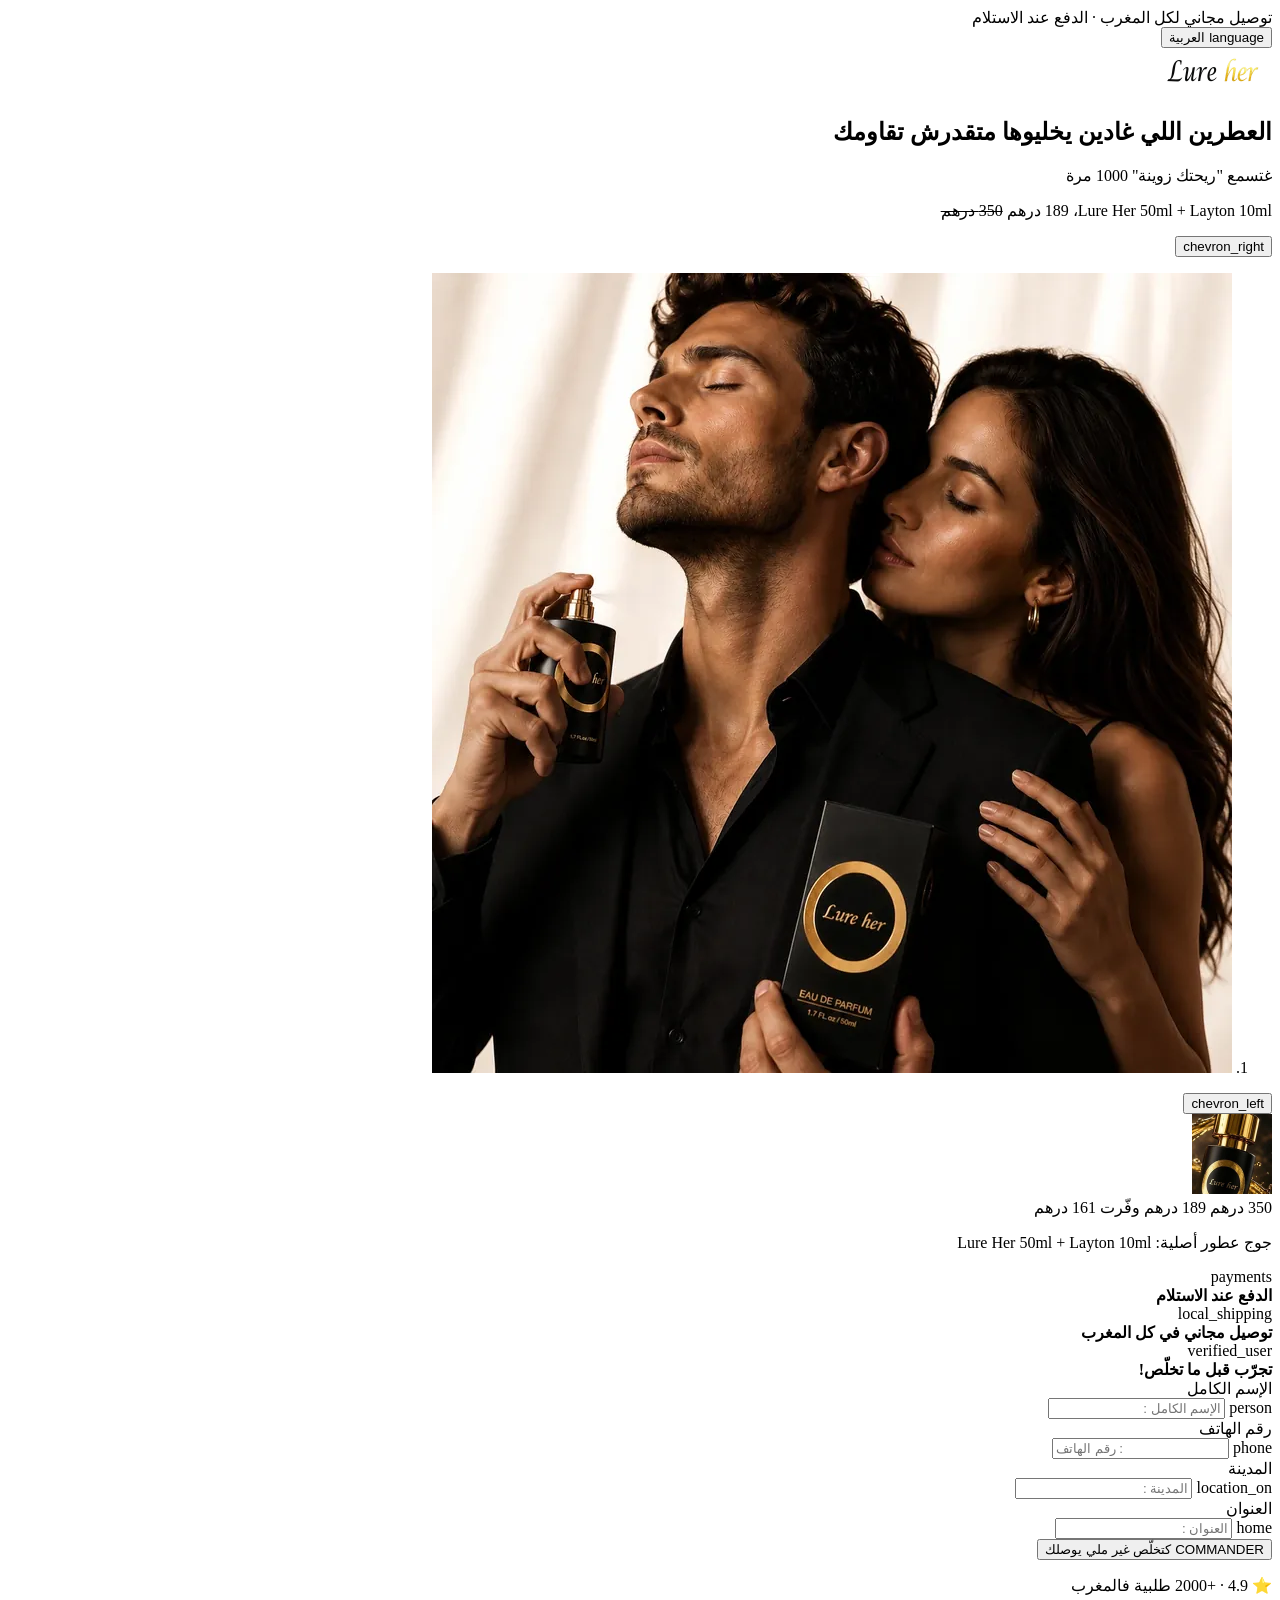
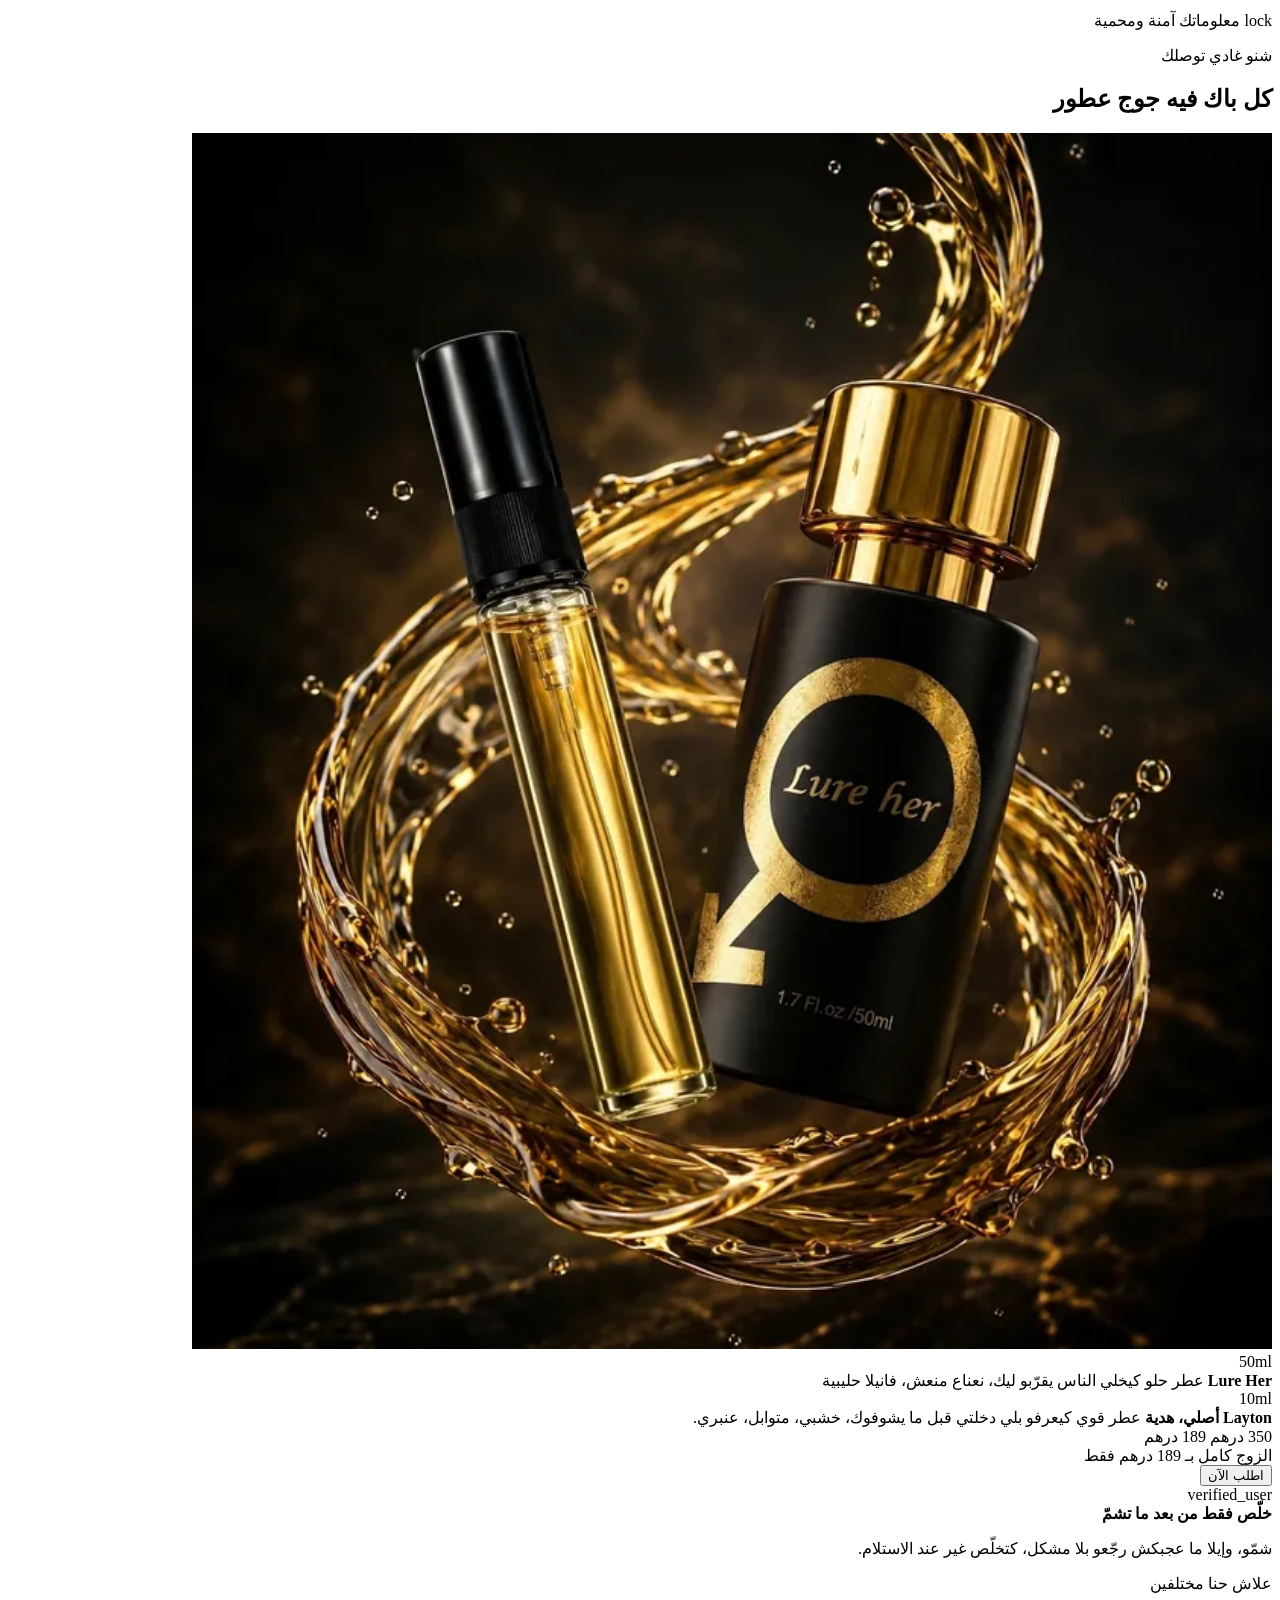
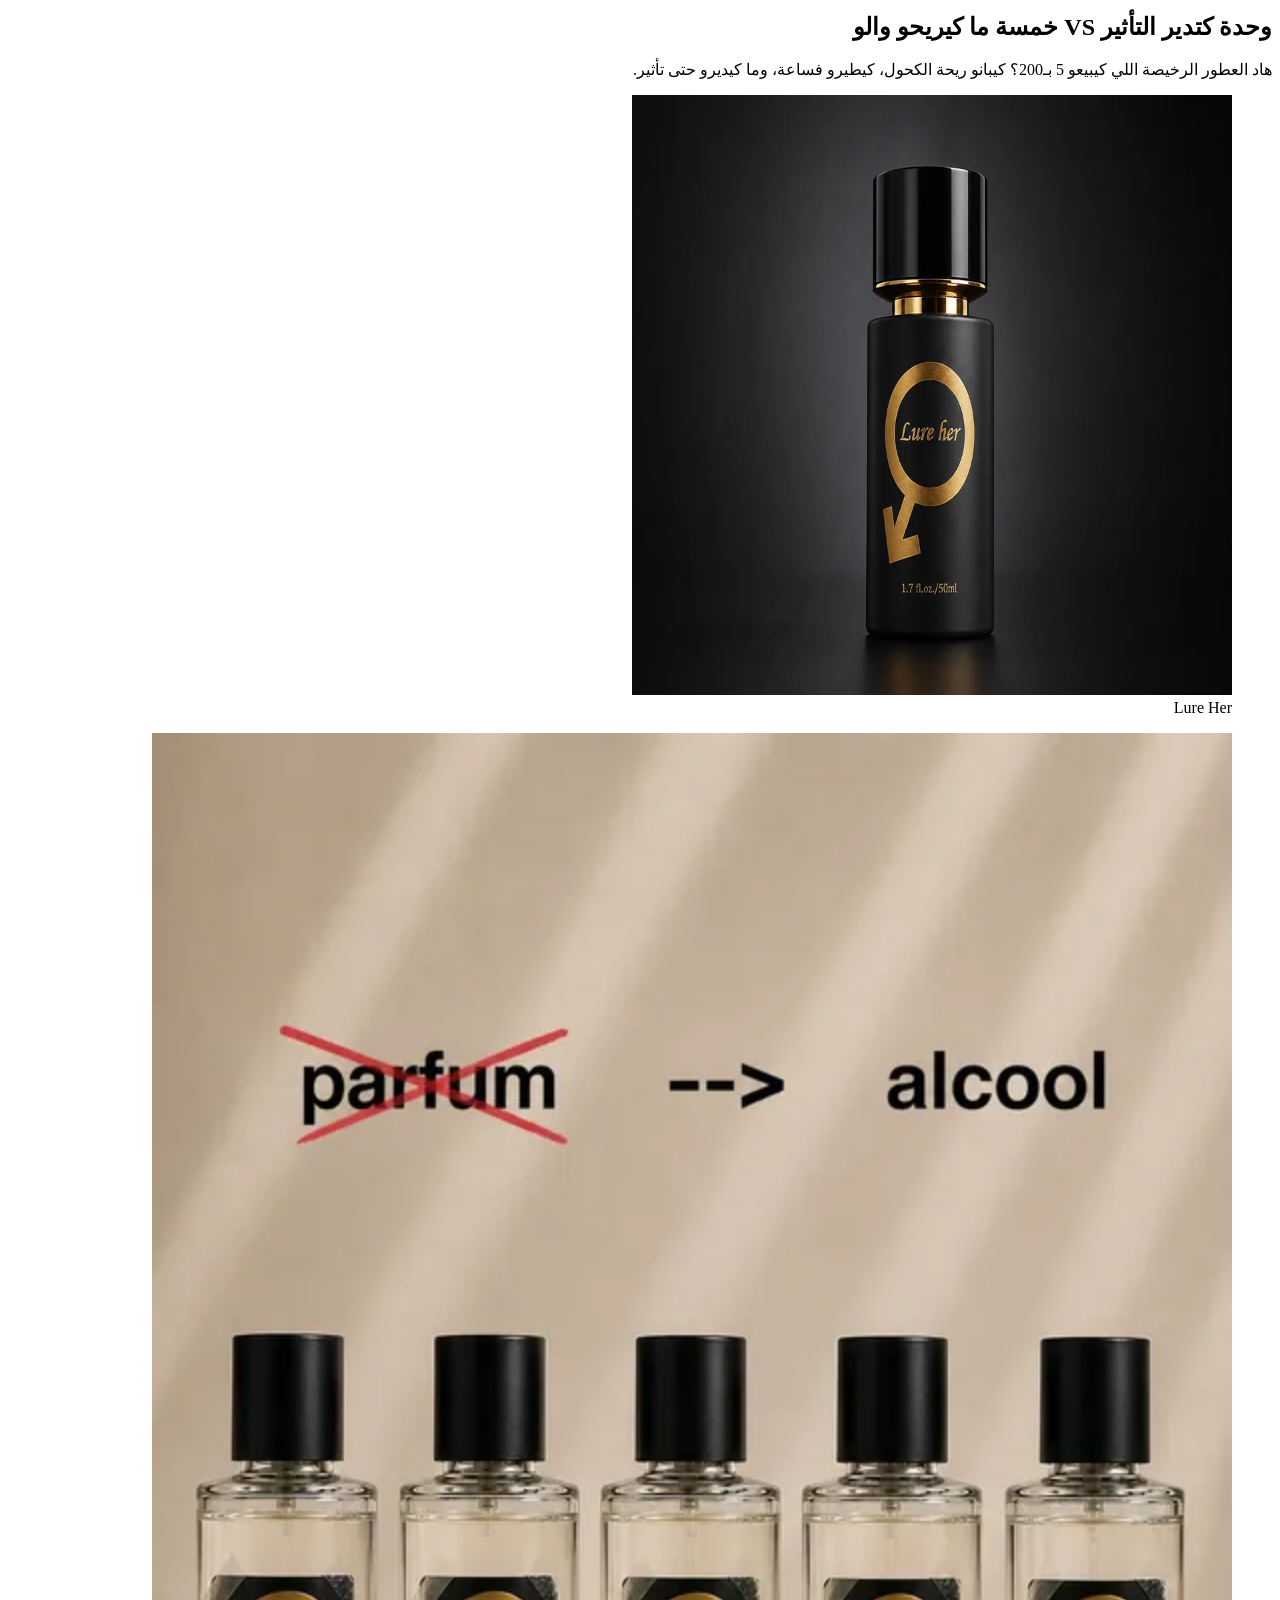
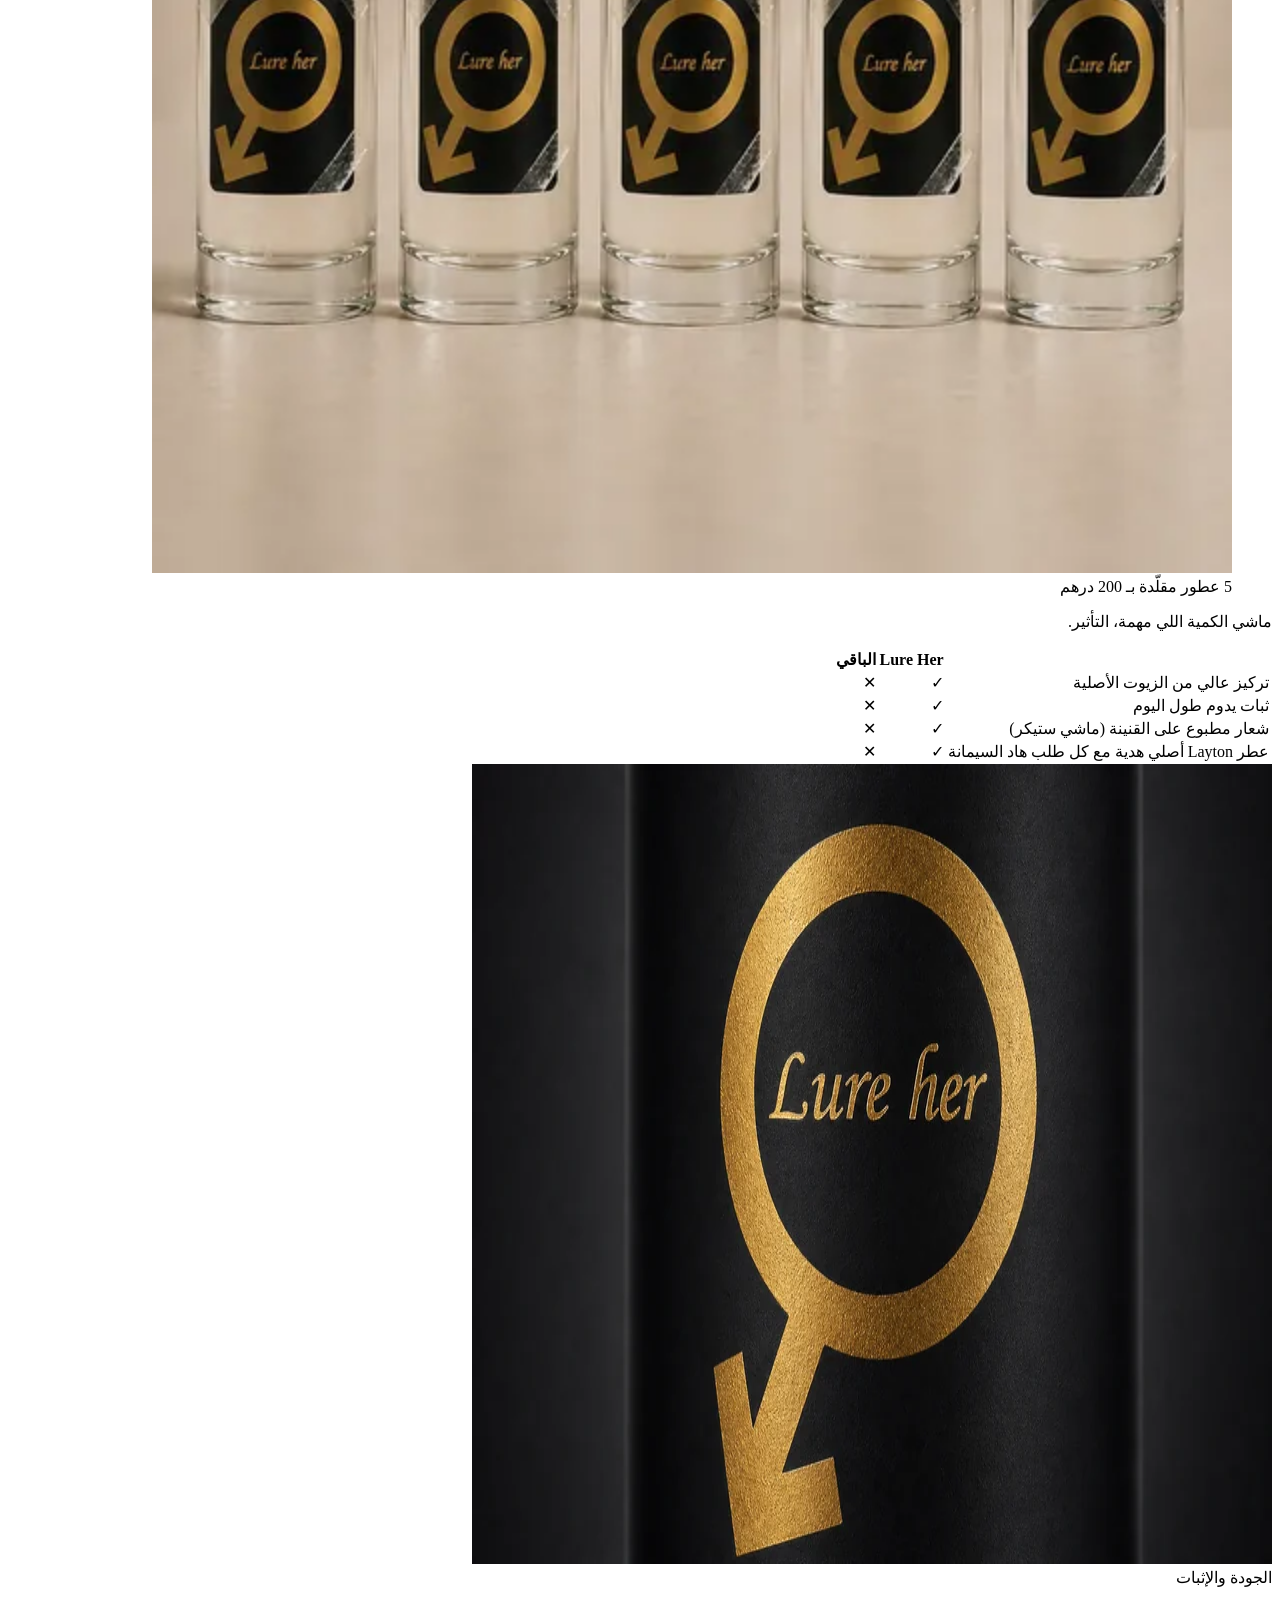
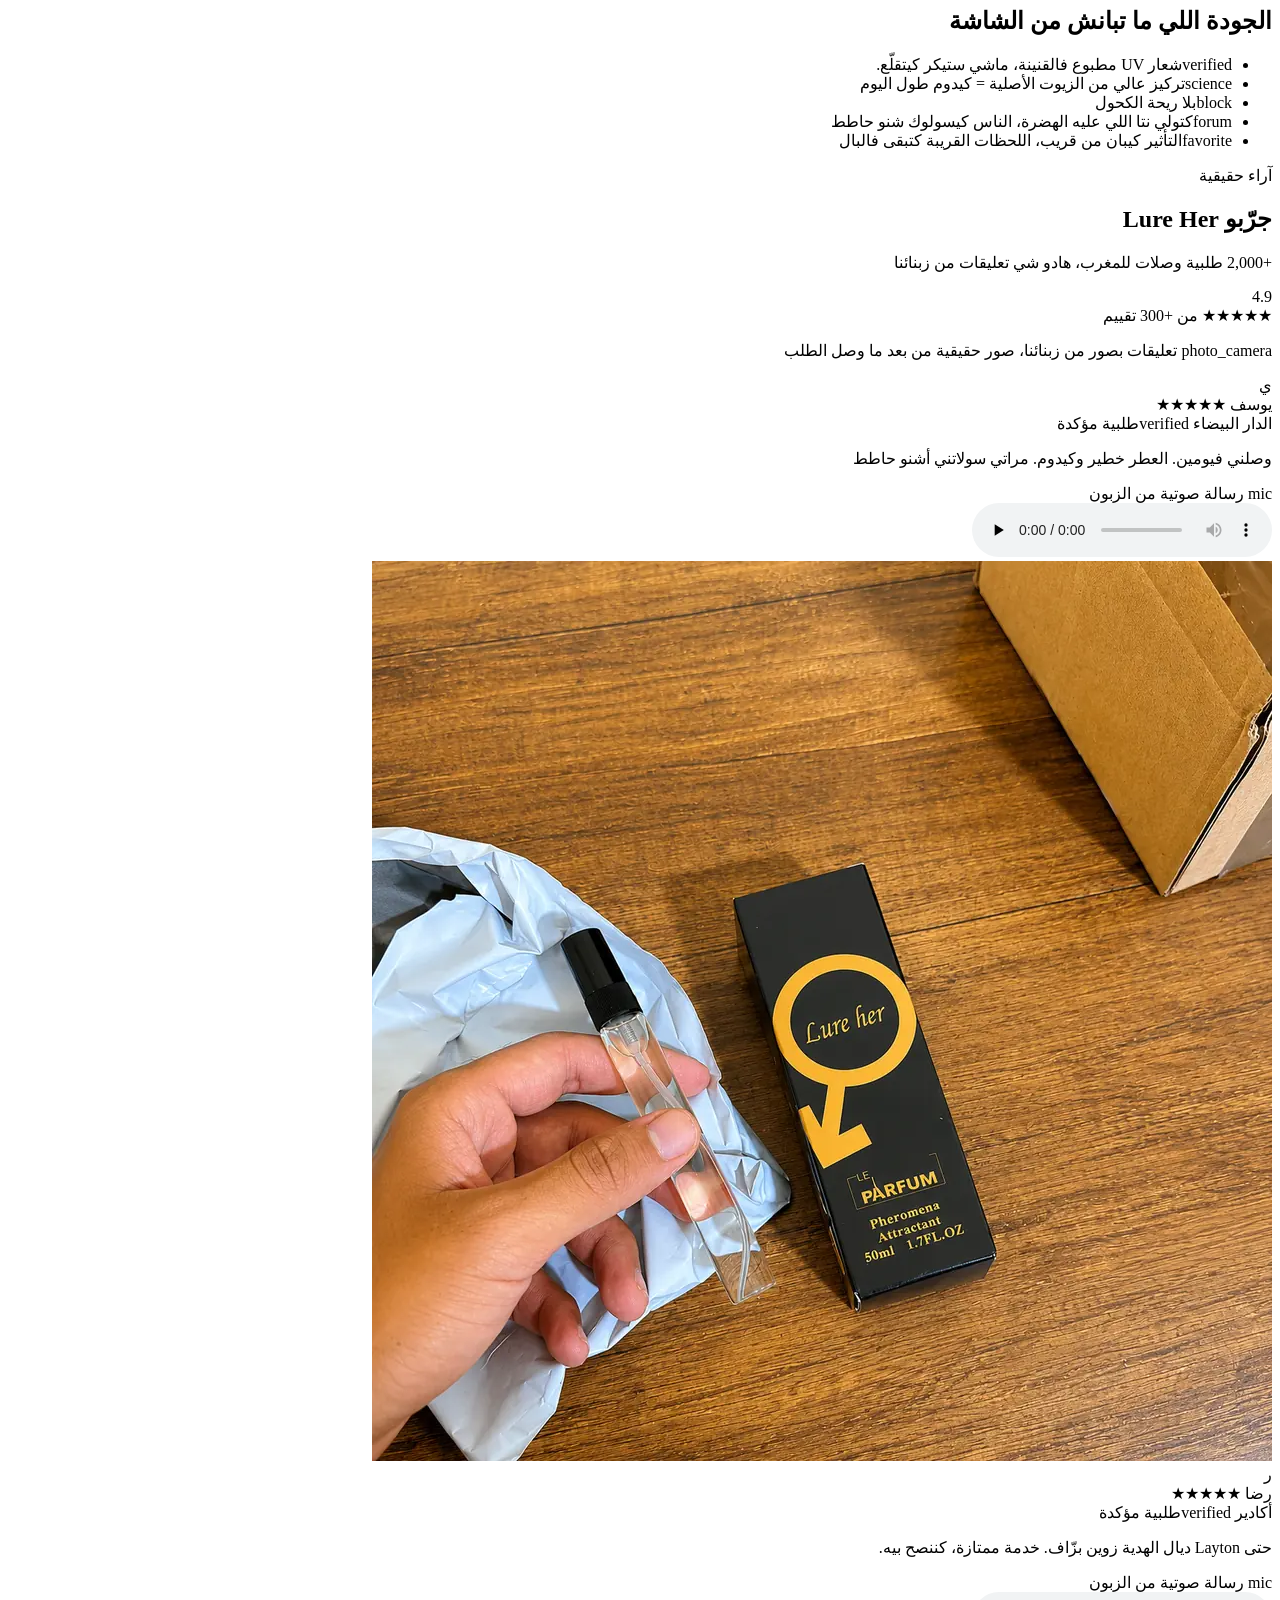
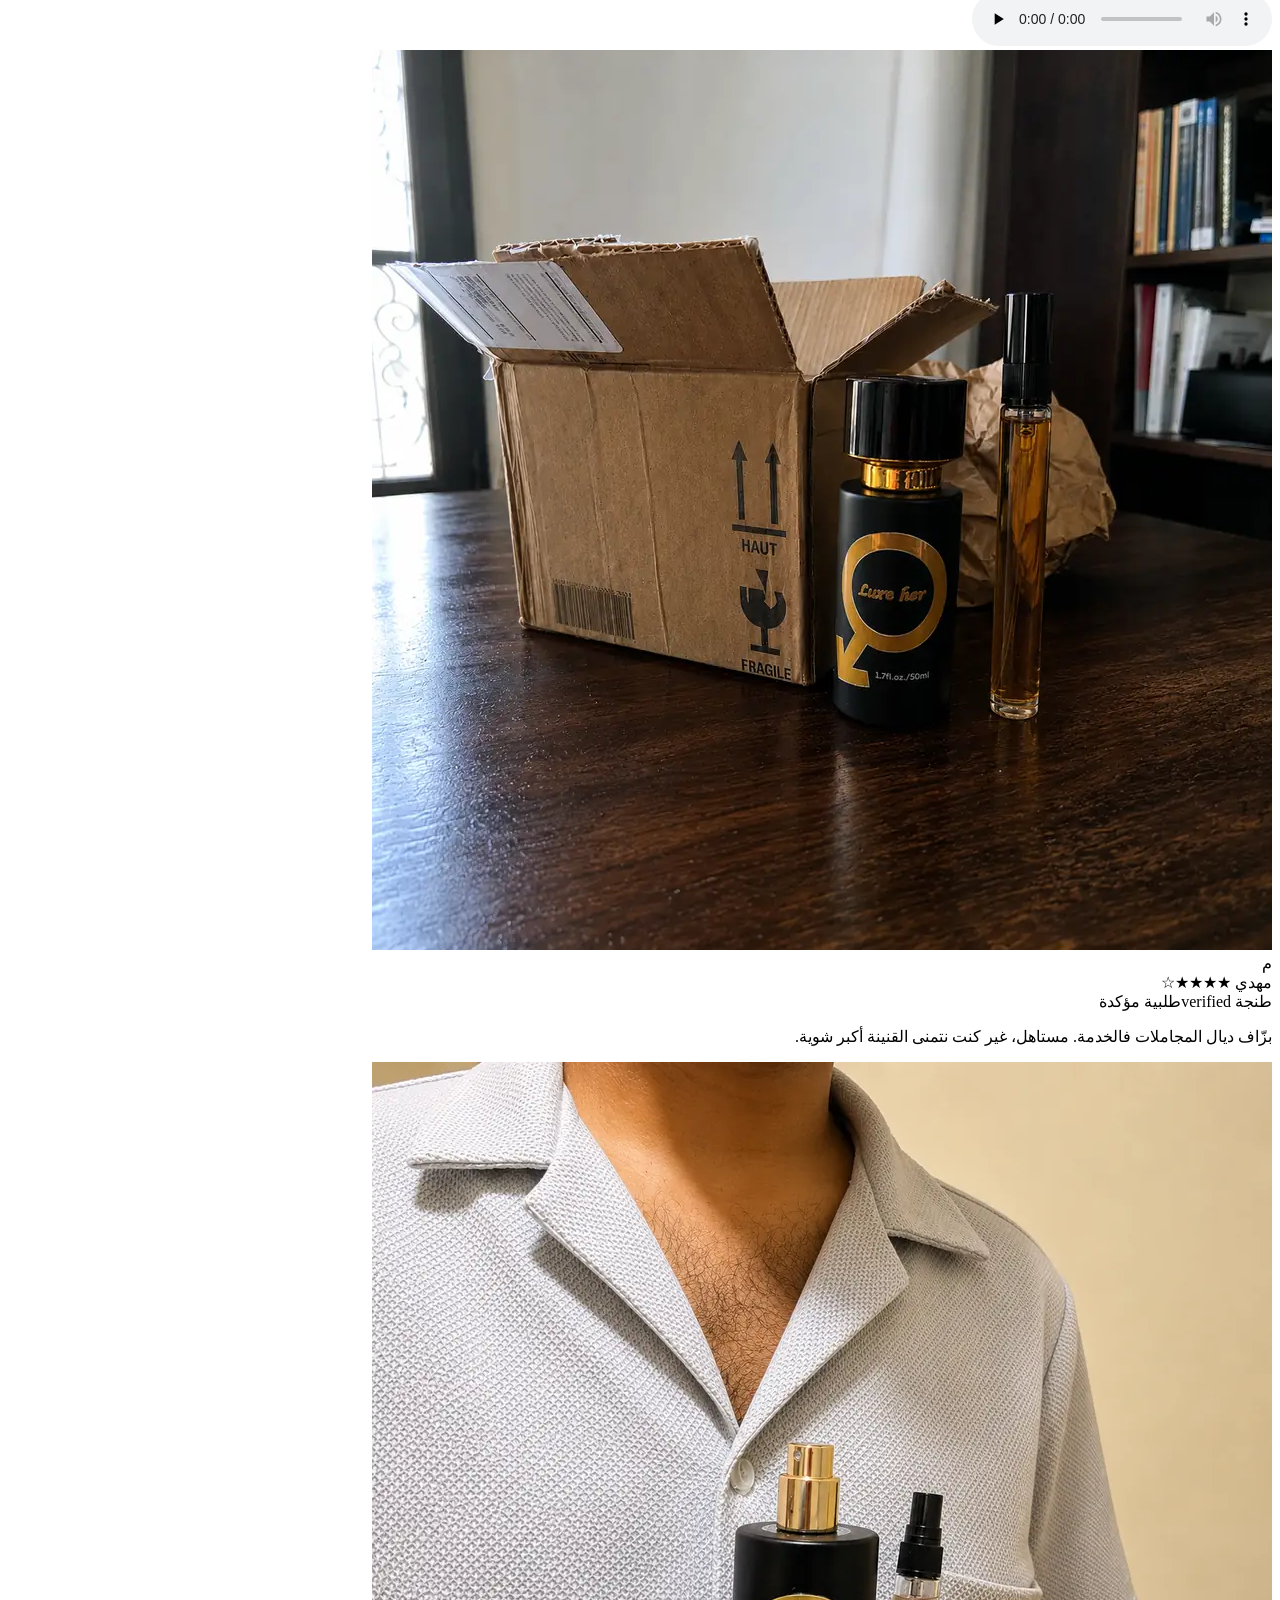
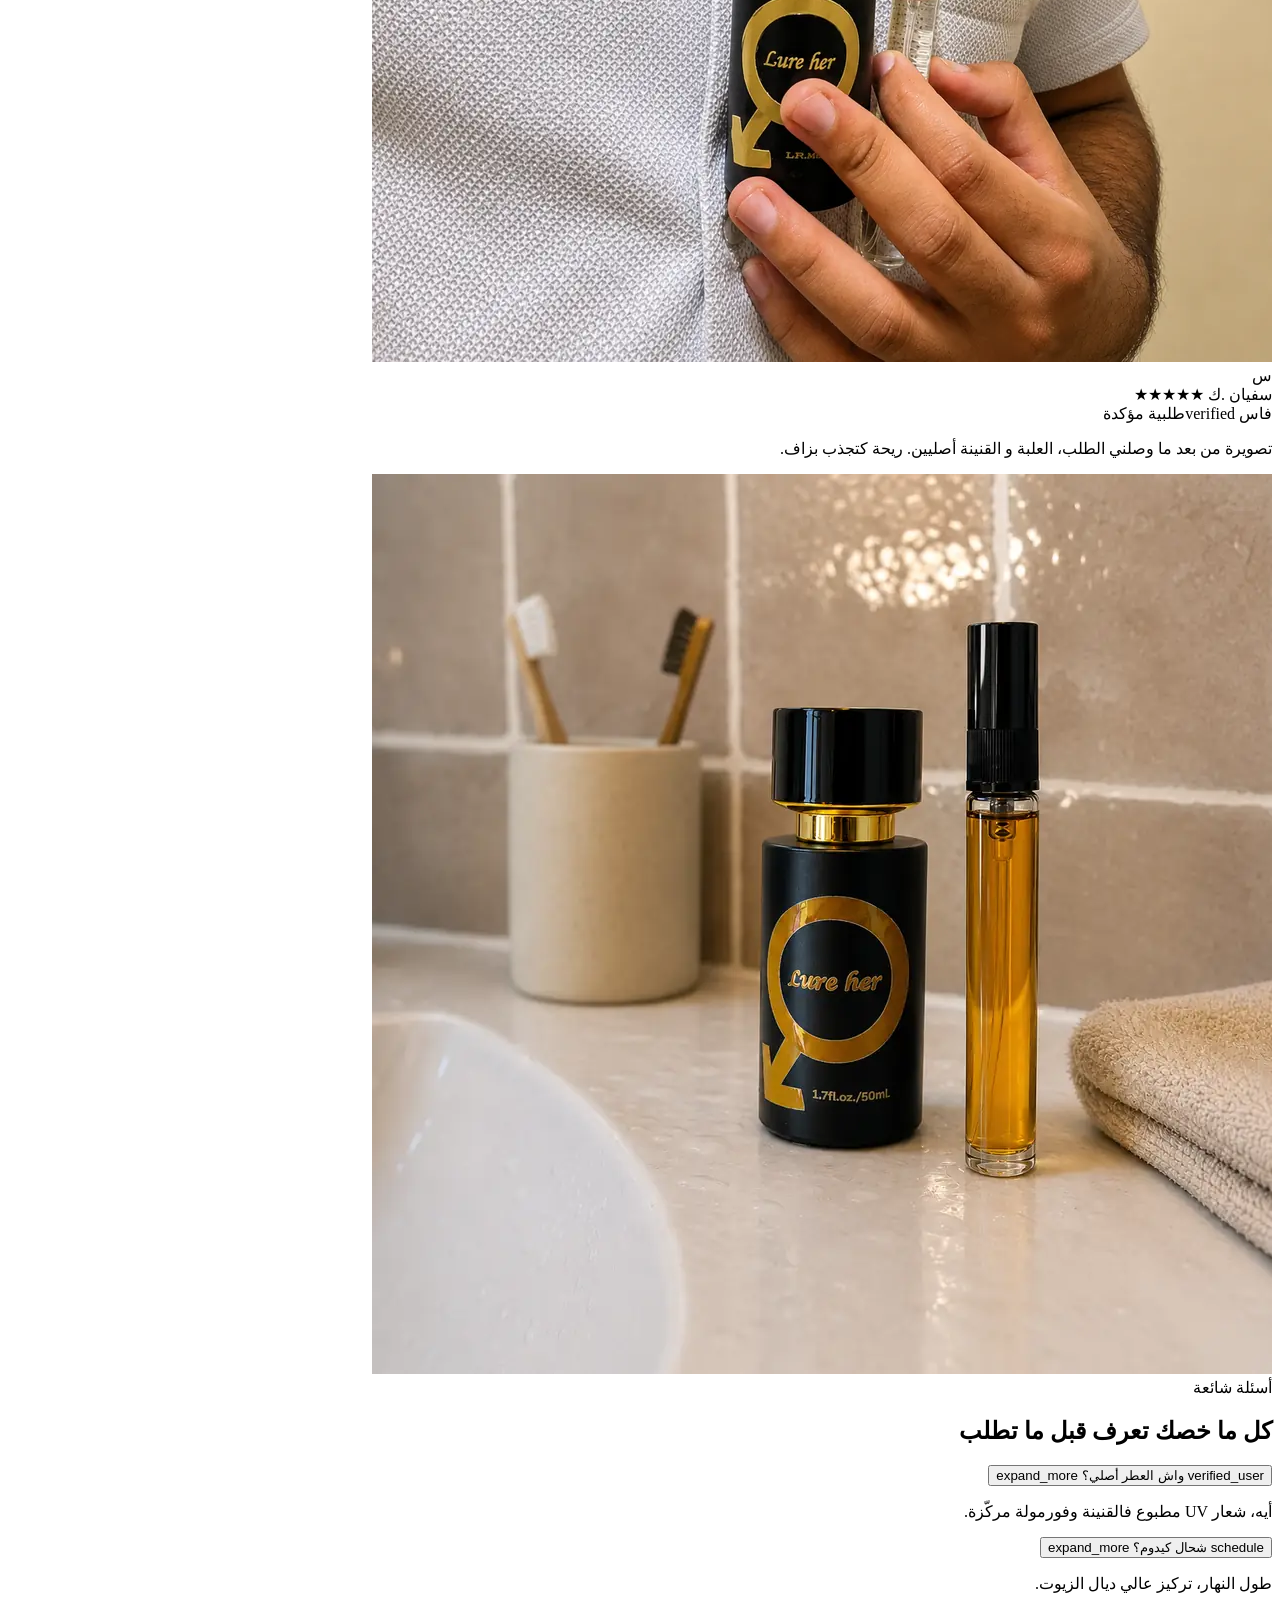
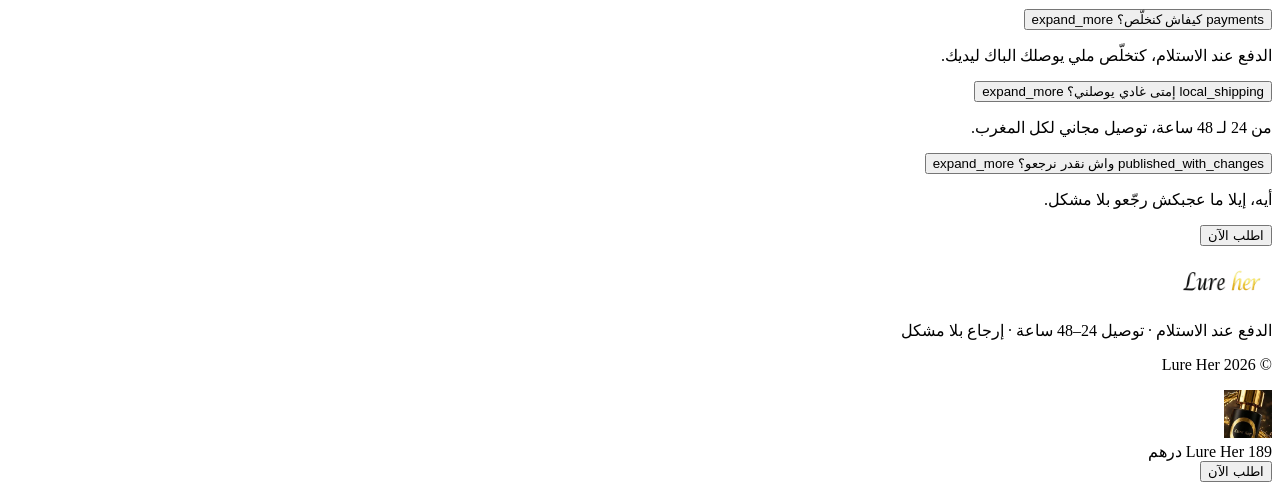
==== public/pages/lure-her/index.html @ c1a22cf1 "Perf: preload hero LCP image + immutable cache headers PageSpeed 82 on Slow-4G Moto G; LCP 4.0s was " ====
<!DOCTYPE html>
<html lang="ar" dir="rtl">
<head>
  <meta charset="utf-8">
  <meta name="viewport" content="width=device-width, initial-scale=1">
  <title>Lure Her — عطر رجالي فاخر · الدفع عند الاستلام</title>
  <meta name="description" content="عطر Lure Her الرجالي الفاخر. توصيل مجاني لكل المغرب، الدفع عند الاستلام، تجرّب قبل ما تخلّص.">
  <meta property="og:title" content="Lure Her — عطر رجالي فاخر">
  <meta property="og:description" content="توصيل مجاني لكل المغرب · الدفع عند الاستلام">
  <meta property="og:image" content="/images/hero/01-main.webp">
  <meta property="og:type" content="website">
  <link rel="icon" type="image/webp" href="/images/logos/lureher-logo-nav.webp">
  <link rel="preconnect" href="https://fonts.googleapis.com">
  <link rel="preconnect" href="https://fonts.gstatic.com" crossorigin>
  <link rel="preload" as="image" href="/images/hero/h-couple-v2-800.webp?v=9" fetchpriority="high">
  <link rel="stylesheet" href="/assets/styles.css">
  <script>
  !function(f,b,e,v,n,t,s){if(f.fbq)return;n=f.fbq=function(){n.callMethod?
  n.callMethod.apply(n,arguments):n.queue.push(arguments)};if(!f._fbq)f._fbq=n;
  n.push=n;n.loaded=!0;n.version='2.0';n.queue=[];t=b.createElement(e);t.async=!0;
  t.src=v;s=b.getElementsByTagName(e)[0];s.parentNode.insertBefore(t,s)}(window,
  document,'script','https://connect.facebook.net/en_US/fbevents.js');
  window.LH_PIXEL_ID = '597702836290841';
  fbq('init', '597702836290841');
  fbq('track', 'PageView');
  </script>
  <noscript><img height="1" width="1" style="display:none"
    src="https://www.facebook.com/tr?id=597702836290841&ev=PageView&noscript=1"/></noscript>

</head>
<body id="top">
<div class="app" dir="rtl" lang="ar">

  <div class="announce-bar" aria-live="polite">
    <div class="announce-static" id="announce-static">توصيل مجاني لكل المغرب · الدفع عند الاستلام</div>
  </div>

  <header class="nav-header">
    <div class="nav-inner">
      <div class="nav-side nav-side--start">
        <button aria-label="Switch language" id="langToggle" type="button" class="lang-toggle-btn">
          <span class="material-symbols-outlined" aria-hidden="true">language</span>
          <span id="langLabel">العربية</span>
        </button>
      </div>
      <a href="#top" class="nav-brand scroll-to-top" aria-label="Lure Her">
        <img
          class="nav-logo"
          src="/images/logos/lureher-logo-nav.webp?v=9"
          alt="Lure Her"
          width="106"
          height="46"
          decoding="async"
        />
      </a>
      <div class="nav-side nav-side--end" aria-hidden="true"></div>
    </div>
  </header>

  <main>

    <div id="view-home" class="view-container" style="display:none;">
      <section class="hero reveal active">
        <div class="hero-inner">
          <div class="hero-content">
            <h2 class="t-hero" data-i18n="home_hero_h">Lure Her، حضورٌ لا يُنسى.</h2>
            <p class="t-body-lg t-muted" data-i18n="home_hero_sub">عطر فيرومونات فاخر للرجال. رائحة تدوم طول النهار وحضور يلفت الأنظار من أول لقاء.</p>
            <button type="button" class="btn-primary" onclick="window.location.hash='#landing'" style="margin-top:10px;">
              <span class="material-symbols-outlined">local_mall</span>
              <span data-i18n="home_cta">اكتشف العطر</span>
            </button>
          </div>
        </div>
      </section>
    </div>

    <div id="view-landing" class="view-container">

    <section class="hero landing-hero reveal active" id="landing-hero">
      <div class="hero-inner hero-inner--visual-first">
        <div class="hero-media">
          <div class="hero-copy hero-copy--above">
            <h1 class="t-hero hero-copy-h" data-i18n="land_hero_h">العطرين اللي غادين يخليوها متقدرش تقاومك</h1>
            <p class="t-body t-muted hero-copy-sub" data-i18n="land_hero_sub">غتسمع "ريحتك زوينة" 1000 مرة</p>
            <p class="hero-offer-chip" data-i18n="hero_offer">Lure Her 50ml + Layton 10ml، ‏189 درهم <s>350 درهم</s></p>
          </div>
          <div
            class="media-carousel hero-gallery"
            id="hero-gallery"
            aria-roledescription="carousel"
            aria-label="Lure Her gallery"
          >
            <div class="media-carousel-viewport">
              <button type="button" class="media-carousel-btn media-carousel-prev" aria-label="Previous image">
                <span class="material-symbols-outlined">chevron_right</span>
              </button>
              <ol class="media-carousel-track" id="hero-gallery-track">
                <li class="media-carousel-slide is-active" data-slide-id="couple">
                  <img
                    src="/images/hero/h-couple-v2-800.webp?v=9"
                    fetchpriority="high"
                    alt="امرأة تشمّ رجلاً يضع عطر Lure Her"
                    width="800"
                    height="800"
                    loading="eager"
                    fetchpriority="high"
                    decoding="async"
                    data-slide-index="0"
                    data-alt-ar="امرأة تشمّ رجلاً يضع عطر Lure Her"
                    data-alt-en="Woman smelling a man wearing Lure Her"
                    data-alt-fr="Une femme sent un homme portant Lure Her"
                  />
                </li>
              </ol>
              <button type="button" class="media-carousel-btn media-carousel-next" aria-label="Next image">
                <span class="material-symbols-outlined">chevron_left</span>
              </button>
            </div>
            <div class="media-carousel-dots" id="hero-gallery-dots" role="tablist" aria-label="Gallery position"></div>
            <div class="media-carousel-thumbs" id="hero-gallery-thumbs" role="tablist" aria-label="Gallery thumbnails"></div>
          </div>
        </div>

      <section class="checkout-section" id="checkout-section">
      <div class="section-container">
<div class="checkout-box reveal">
          <div class="checkout-form-side" id="checkout-form">
            <div class="order-card order-card--compact">
              <div class="order-card-top order-card-top--slim">
                <img class="order-card-thumb" alt="Lure Her Parfum" src="/images/product/bottle-thumb.webp?v=9" width="80" height="80" loading="eager" decoding="async"/>
                <div class="order-card-offer">
                  <div class="checkout-price-row">
                    <span class="strike-price" id="compare-price-display">350 درهم</span>
                    <span class="price-tag-big" id="display-price">189 درهم</span>
                    <span class="savings-tag savings-tag--inline" id="savings-display" data-i18n="savings_tag">وفّرت 161 درهم</span>
                  </div>
                  <p class="price-subnote offer-name-line" data-i18n="offer_name">جوج عطور أصلية: Lure Her 50ml + Layton 10ml</p>
                </div>
              </div>

              <div class="checkout-assurance checkout-assurance--inline" aria-label="Order guarantees">
                <div class="badge-item">
                  <span class="material-symbols-outlined">payments</span>
                  <div class="badge-texts">
                    <strong data-i18n="trust_cod">الدفع عند الاستلام</strong>
                  </div>
                </div>
                <div class="badge-item">
                  <span class="material-symbols-outlined">local_shipping</span>
                  <div class="badge-texts">
                    <strong data-i18n="trust_shipping">توصيل مجاني في كل المغرب</strong>
                  </div>
                </div>
                <div class="badge-item">
                  <span class="material-symbols-outlined">verified_user</span>
                  <div class="badge-texts">
                    <strong data-i18n="ct_guarantee">تجرّب قبل ما تخلّص!</strong>
                  </div>
                </div>
              </div>

              <div class="order-card-body order-card-body--slim">
                <div id="express-checkout-section" class="product-section"
                     data-pb-section="PBS-w3wje1780392350746"
                     data-pb-field="product-id"
                     data-pb-type="single-product"
                     data-pb-value="[object Object]">

                  <form method="post" id="custom-express-checkout-form" class="premium-form">

                    <div class="premium-field form-group">
                      <label class="field-label visually-hidden" for="lh-name" data-i18n="form_name">الإسم الكامل</label>
                      <div class="field-row">
                        <span class="material-symbols-outlined" aria-hidden="true">person</span>
                        <input id="lh-name" name="first_name" type="text" placeholder="الإسم الكامل :" data-i18n-placeholder="form_name_ph" autocomplete="name">
                      </div>
                    </div>

                    <div class="premium-field form-group">
                      <label class="field-label visually-hidden" for="lh-phone" data-i18n="form_phone">رقم الهاتف</label>
                      <div class="field-row">
                        <span class="material-symbols-outlined" aria-hidden="true">phone</span>
                        <input id="lh-phone" inputmode="tel" name="phone" type="tel" placeholder="رقم الهاتف :" data-i18n-placeholder="form_phone_ph" autocomplete="tel">
                      </div>
                    </div>

                    <div class="premium-field form-group">
                      <label class="field-label visually-hidden" for="lh-city" data-i18n="form_city">المدينة</label>
                      <div class="field-row">
                        <span class="material-symbols-outlined" aria-hidden="true">location_on</span>
                        <input id="lh-city" name="extra_fields[custom_field_cGzlrqWxXctNnheN]" type="text" placeholder="المدينة :" data-i18n-placeholder="form_city_ph" autocomplete="address-level2">
                      </div>
                    </div>

                    <div class="premium-field form-group">
                      <label class="field-label visually-hidden" for="lh-address" data-i18n="form_address">العنوان</label>
                      <div class="field-row">
                        <span class="material-symbols-outlined" aria-hidden="true">home</span>
                        <input id="lh-address" name="region" type="text" placeholder="العنوان :" data-i18n-placeholder="form_address_ph" autocomplete="street-address">
                      </div>
                    </div>

                    <div style="display:none;">
                      <input type="hidden" name="extra_fields[custom_field_dvwbCriA0IY849RF]" value="organic">
                      <input type="hidden" name="extra_fields[custom_field_nfRXtUfus8GGt1ZD]" value="">
                    </div>
                  </form>
                </div>
              </div>

              <div class="order-card-footer">
                <button type="submit" form="custom-express-checkout-form" class="btn-primary btn-full btn-submit order-submit">
                  <span class="btn-label" data-i18n="submit_order">COMMANDER</span>
                  <span class="btn-sublabel" data-i18n="submit_sub">كتخلّص غير ملي يوصلك</span>
                </button>
                <p class="form-proof-note" data-i18n="form_proof">⭐ 4.9 · +2000 طلبية فالمغرب</p>
                <p class="form-security-note">
                  <span class="material-symbols-outlined" aria-hidden="true">lock</span>
                  <span data-i18n="form_secure">معلوماتك آمنة ومحمية</span>
                </p>
              </div>
            </div>
          </div>
        </div>
      </div>
    </section>
      </div>
    </section>

    <section class="coffret-section reveal" id="coffret-section">
      <div class="section-container">
        <div class="section-head text-center">
          <span class="section-eyebrow" data-i18n="box_eyebrow">شنو غادي توصلك</span>
          <h2 class="t-h2" data-i18n="box_h">كل باك فيه جوج عطور</h2>
        </div>
        <div class="coffret-panel">
          <div class="coffret-visual">
            <img src="/images/hero/decante-800.webp?v=9" alt="Lure Her، العطر 50ml مع ديكانت هدية" width="1080" height="1216" loading="lazy" decoding="async"/>
          </div>
          <div class="coffret-detail">
            <div class="coffret-line">
              <span class="coffret-badge">50ml</span>
              <div class="coffret-line-text">
                <strong data-i18n="box_1_title">Lure Her</strong>
                <span data-i18n="box_1_sub">عطر حلو كيخلي الناس يقرّبو ليك، نعناع منعش، فانيلا حليبية</span>
              </div>
            </div>
            <div class="coffret-line coffret-line--gift">
              <span class="coffret-badge coffret-badge--gift">10ml</span>
              <div class="coffret-line-text">
                <strong data-i18n="box_2_title">Layton أصلي، هدية</strong>
                <span data-i18n="box_2_sub">عطر قوي كيعرفو بلي دخلتي قبل ما يشوفوك، خشبي، متوابل، عنبري.</span>
              </div>
            </div>
            <div class="coffret-total">
              <div class="coffret-total-price">
                <span class="coffret-strike" data-i18n="coffret_strike">350 درهم</span>
                <span class="coffret-now" data-i18n="coffret_now">189 درهم</span>
              </div>
              <span class="coffret-total-label" data-i18n="box_foot">الزوج كامل بـ 189 درهم فقط</span>
            </div>
            <button type="button" class="btn-primary btn-full coffret-cta scroll-to-checkout" data-i18n="box_cta">اطلب الآن</button>
          </div>
        </div>
      </div>
    </section>

    <section class="trust-band reveal" id="trust-band">
      <div class="section-container">
        <div class="guarantee-card">
          <span class="guarantee-icon" aria-hidden="true">
            <span class="material-symbols-outlined">verified_user</span>
          </span>
          <div class="guarantee-body">
            <strong class="guarantee-title" data-i18n="guarantee_title">خلّص فقط من بعد ما تشمّ</strong>
            <p class="guarantee-sub" data-i18n="guarantee_sub">شمّو، وإيلا ما عجبكش رجّعو بلا مشكل، كتخلّص غير عند الاستلام.</p>
          </div>
        </div>
      </div>
    </section>

    <section class="reframe-section reveal" id="ba-section">
      <div class="section-container reframe-inner">
        <div class="section-head text-center">
          <span class="section-eyebrow" data-i18n="reframe_eyebrow">علاش حنا مختلفين</span>
          <h2 class="t-h2 reframe-h reframe-h--split">
            <span class="rh-side rh-win" data-i18n="reframe_h_win">وحدة كتدير التأثير</span>
            <span class="rh-vs" aria-hidden="true">VS</span>
            <span class="rh-side rh-lose" data-i18n="reframe_h_lose">خمسة ما كيريحو والو</span>
          </h2>
          <p class="section-desc" data-i18n="reframe_p1">هاد العطور الرخيصة اللي كيبيعو 5 بـ200؟ كيبانو ريحة الكحول، كيطيرو فساعة، وما كيديرو حتى تأثير.</p>
        </div>

        <div class="vs-stage">
          <figure class="vs-side vs-side--win">
            <div class="vs-photo">
              <img src="/images/hero/01-main.webp?v=9" alt="Lure Her" width="600" height="600" loading="lazy" decoding="async"/>
            </div>
            <figcaption class="vs-cap vs-cap--win" data-i18n="vs_us_label">Lure Her</figcaption>
          </figure>
          <figure class="vs-side vs-side--lose">
            <div class="vs-photo">
              <img
                src="/images/compare/knockoffs-v2-sm.webp?v=10"
                srcset="/images/compare/knockoffs-v2-sm.webp?v=10 540w, /images/compare/knockoffs-v2.webp?v=10 1080w"
                sizes="(max-width: 560px) 50vw, 360px"
                alt="مقلّدات Lure Her وعطور رخيصة، مجرد كحول"
                width="1080"
                height="1440"
                loading="lazy"
                decoding="async"
                onerror="if(!this.dataset.fallback){this.dataset.fallback='1';this.src='/images/compare/knockoffs-v2-sm.webp?v=10';}"
              />
            </div>
            <figcaption class="vs-cap vs-cap--lose" data-i18n="vs_them_label">5 عطور مقلّدة بـ 200 درهم</figcaption>
          </figure>
        </div>

        <p class="reframe-accent" data-i18n="reframe_p3">ماشي الكمية اللي مهمة، التأثير.</p>

        <table class="vs-table" aria-label="مقارنة">
          <thead>
            <tr class="vs-row vs-row--head">
              <th class="vs-feat" scope="col"></th>
              <th class="vs-col vs-col--win" scope="col" data-i18n="vs_us_label">Lure Her</th>
              <th class="vs-col vs-col--lose" scope="col" data-i18n="vs_them_short">الباقي</th>
            </tr>
          </thead>
          <tbody>
            <tr class="vs-row">
              <td class="vs-feat" data-i18n="vs_f1">تركيز عالي من الزيوت الأصلية</td>
              <td class="vs-mark vs-yes" aria-label="نعم">✓</td>
              <td class="vs-mark vs-no" aria-label="لا">✕</td>
            </tr>
            <tr class="vs-row">
              <td class="vs-feat" data-i18n="vs_f2">ثبات يدوم طول اليوم</td>
              <td class="vs-mark vs-yes" aria-label="نعم">✓</td>
              <td class="vs-mark vs-no" aria-label="لا">✕</td>
            </tr>
            <tr class="vs-row">
              <td class="vs-feat" data-i18n="vs_f3">شعار مطبوع على القنينة (ماشي ستيكر)</td>
              <td class="vs-mark vs-yes" aria-label="نعم">✓</td>
              <td class="vs-mark vs-no" aria-label="لا">✕</td>
            </tr>
            <tr class="vs-row">
              <td class="vs-feat" data-i18n="vs_f4">عطر Layton أصلي هدية مع كل طلب هاد السيمانة</td>
              <td class="vs-mark vs-yes" aria-label="نعم">✓</td>
              <td class="vs-mark vs-no" aria-label="لا">✕</td>
            </tr>
          </tbody>
        </table>
      </div>
    </section>

    <section class="split-section bg-alt reveal" id="why-section">
      <div class="split-row">
        <div class="split-media">
          <img
            src="/images/product/uv-logo.webp?v=9"
            alt="شعار UV مطبوع على قنينة Lure Her"
            width="800" height="800"
            loading="lazy" decoding="async"
          />
        </div>
        <div class="split-content">
          <div class="section-head">
            <span class="section-eyebrow" data-i18n="proof_eyebrow">الجودة والإثبات</span>
            <h2 class="t-h2" data-i18n="proof_h">الجودة اللي ما تبانش من الشاشة</h2>
          </div>
          <ul class="proof-list">
            <li><span class="material-symbols-outlined" aria-hidden="true">verified</span><span data-i18n="proof_1">شعار UV مطبوع فالقنينة، ماشي ستيكر كيتقلّع.</span></li>
            <li><span class="material-symbols-outlined" aria-hidden="true">science</span><span data-i18n="proof_2">تركيز عالي من الزيوت الأصلية = كيدوم طول اليوم</span></li>
            <li><span class="material-symbols-outlined" aria-hidden="true">block</span><span data-i18n="proof_4">بلا ريحة الكحول</span></li>
            <li><span class="material-symbols-outlined" aria-hidden="true">forum</span><span data-i18n="proof_attn">كتولي نتا اللي عليه الهضرة، الناس كيسولوك شنو حاطط</span></li>
            <li><span class="material-symbols-outlined" aria-hidden="true">favorite</span><span data-i18n="proof_close">التأثير كيبان من قريب، اللحظات القريبة كتبقى فالبال</span></li>
          </ul>
        </div>
      </div>
    </section>

    <section class="reviews-section bg-white reveal">
      <div class="section-container">
        <div class="section-head text-center">
          <span class="section-eyebrow" data-i18n="rev_eyebrow">آراء حقيقية</span>
          <h2 class="t-h2" data-i18n="rev_title">جرّبو Lure Her</h2>
          <p class="section-desc" data-i18n="rev_sub">+2,000 طلبية وصلات للمغرب، هادو شي تعليقات من زبنائنا</p>
        </div>
        <div class="reviews-summary">
          <div class="reviews-score">
            <span class="reviews-score-num">4.9</span>
            <div class="reviews-score-meta">
              <span class="stars stars-lg" aria-hidden="true">★★★★★</span>
              <span class="reviews-score-label" data-i18n="rev_rating_label">من +300 تقييم</span>
            </div>
          </div>
        </div>

        <p class="reviews-photo-note" data-i18n="rev_photos_note">
          <span class="material-symbols-outlined" aria-hidden="true">photo_camera</span>
          <span>تعليقات بصور من زبنائنا، صور حقيقية من بعد ما وصل الطلب</span>
        </p>

        <div class="reviews-grid">
          <div class="review-card">
            <div class="review-header">
              <div class="reviewer-avatar">ي</div>
              <div class="reviewer-meta">
                <div class="reviewer-name-row">
                  <span class="reviewer-name" data-i18n="rev1_name">يوسف</span>
                  <span class="stars" aria-hidden="true">★★★★★</span>
                </div>
                <div class="reviewer-sub-row">
                  <span class="reviewer-city" data-i18n="rev1_city">الدار البيضاء</span>
                  <span class="review-verified"><span class="material-symbols-outlined">verified</span><span data-i18n="rev_verified">طلبية مؤكدة</span></span>
                </div>
              </div>
            </div>
            <p class="t-body review-text" data-i18n="rev1_text">وصلني فيومين. العطر خطير وكيدوم. مراتي سولاتني أشنو حاطط</p>
            <div class="review-audio">
              <div class="review-audio-label">
                <span class="material-symbols-outlined" aria-hidden="true">mic</span>
                <span data-i18n="rev_audio_label">رسالة صوتية من الزبون</span>
              </div>
              <audio controls preload="none" src="/reviews/audio/review.mp3?v=1">
                <a href="/reviews/audio/review.mp3?v=1">تشغيل الرسالة الصوتية</a>
              </audio>
            </div>
            <div class="review-thumbs review-thumbs--1">
              <img src="/reviews/images/ugc-02-real-unbox.webp?v=1" alt="صورة من زبون، فتح طلبية Lure Her مع الهدية" width="900" height="900" loading="lazy" decoding="async"/>
            </div>
          </div>

          <div class="review-card">
            <div class="review-header">
              <div class="reviewer-avatar">ر</div>
              <div class="reviewer-meta">
                <div class="reviewer-name-row">
                  <span class="reviewer-name" data-i18n="rev4_name">رضا</span>
                  <span class="stars" aria-hidden="true">★★★★★</span>
                </div>
                <div class="reviewer-sub-row">
                  <span class="reviewer-city" data-i18n="rev4_city">أكادير</span>
                  <span class="review-verified"><span class="material-symbols-outlined">verified</span><span data-i18n="rev_verified">طلبية مؤكدة</span></span>
                </div>
              </div>
            </div>
            <p class="t-body review-text" data-i18n="rev4_text">حتى Layton ديال الهدية زوين بزّاف. خدمة ممتازة، كننصح بيه.</p>
            <div class="review-audio">
              <div class="review-audio-label">
                <span class="material-symbols-outlined" aria-hidden="true">mic</span>
                <span data-i18n="rev_audio_label">رسالة صوتية من الزبون</span>
              </div>
              <audio controls preload="none" src="/reviews/audio/review2.m4a?v=1">
                <a href="/reviews/audio/review2.m4a?v=1">تشغيل الرسالة الصوتية</a>
              </audio>
            </div>
            <div class="review-thumbs review-thumbs--1">
              <img src="/reviews/images/ugc-04-real-unbox.webp?v=1" alt="صورة من زبون، طلبية Lure Her ملي وصلات" width="900" height="900" loading="lazy" decoding="async"/>
            </div>
          </div>

          <div class="review-card">
            <div class="review-header">
              <div class="reviewer-avatar">م</div>
              <div class="reviewer-meta">
                <div class="reviewer-name-row">
                  <span class="reviewer-name" data-i18n="rev3_name">مهدي</span>
                  <span class="stars" aria-hidden="true">★★★★☆</span>
                </div>
                <div class="reviewer-sub-row">
                  <span class="reviewer-city" data-i18n="rev3_city">طنجة</span>
                  <span class="review-verified"><span class="material-symbols-outlined">verified</span><span data-i18n="rev_verified">طلبية مؤكدة</span></span>
                </div>
              </div>
            </div>
            <p class="t-body review-text" data-i18n="rev3_text">بزّاف ديال المجاملات فالخدمة. مستاهل، غير كنت نتمنى القنينة أكبر شوية.</p>
            <div class="review-thumbs review-thumbs--1">
              <img src="/reviews/images/ugc-03-real-shirt.webp?v=1" alt="صورة من زبون، Lure Her مع الهدية" width="900" height="900" loading="lazy" decoding="async"/>
            </div>
          </div>

          <div class="review-card">
            <div class="review-header">
              <div class="reviewer-avatar">س</div>
              <div class="reviewer-meta">
                <div class="reviewer-name-row">
                  <span class="reviewer-name" data-i18n="rev5_name">سفيان .ك</span>
                  <span class="stars" aria-hidden="true">★★★★★</span>
                </div>
                <div class="reviewer-sub-row">
                  <span class="reviewer-city" data-i18n="rev5_city">فاس</span>
                  <span class="review-verified"><span class="material-symbols-outlined">verified</span><span data-i18n="rev_verified">طلبية مؤكدة</span></span>
                </div>
              </div>
            </div>
            <p class="t-body review-text" data-i18n="rev5_text">تصويرة من بعد ما وصلني الطلب، العلبة و القنينة أصليين. ريحة كتجذب بزاف.</p>
            <div class="review-thumbs review-thumbs--1">
              <img src="/reviews/images/ugc-05-real-bathroom.webp?v=1" alt="صورة من زبون، Lure Her فالحمام" width="900" height="900" loading="lazy" decoding="async"/>
            </div>
          </div>
        </div>
      </div>
    </section>

    <section class="faq-section bg-alt reveal" id="faq-section">
      <div class="section-container">
        <div class="section-head text-center">
          <span class="section-eyebrow" data-i18n="faq_eyebrow">أسئلة شائعة</span>
          <h2 class="t-h2" data-i18n="faq_title">كل ما خصك تعرف قبل ما تطلب</h2>
        </div>
        <div class="faq-panel">
          <div class="faq-item">
            <button class="faq-question" type="button" aria-expanded="false">
              <span class="faq-q-start">
                <span class="faq-topic-icon"><span class="material-symbols-outlined">verified_user</span></span>
                <span class="faq-q-text" data-i18n="faq_q1">واش العطر أصلي؟</span>
                <span class="faq-chevron" aria-hidden="true"><span class="material-symbols-outlined">expand_more</span></span>
              </span>
            </button>
            <div class="faq-answer">
              <div class="faq-answer-inner">
              <p data-i18n="faq_a1">أيه، شعار UV مطبوع فالقنينة وفورمولة مركّزة.</p>
              </div>
            </div>
          </div>
          <div class="faq-item">
            <button class="faq-question" type="button" aria-expanded="false">
              <span class="faq-q-start">
                <span class="faq-topic-icon"><span class="material-symbols-outlined">schedule</span></span>
                <span class="faq-q-text" data-i18n="faq_q2">شحال كيدوم؟</span>
                <span class="faq-chevron" aria-hidden="true"><span class="material-symbols-outlined">expand_more</span></span>
              </span>
            </button>
            <div class="faq-answer">
              <div class="faq-answer-inner">
              <p data-i18n="faq_a2">طول النهار، تركيز عالي ديال الزيوت.</p>
              </div>
            </div>
          </div>
          <div class="faq-item">
            <button class="faq-question" type="button" aria-expanded="false">
              <span class="faq-q-start">
                <span class="faq-topic-icon"><span class="material-symbols-outlined">payments</span></span>
                <span class="faq-q-text" data-i18n="faq_q3">كيفاش كنخلّص؟</span>
                <span class="faq-chevron" aria-hidden="true"><span class="material-symbols-outlined">expand_more</span></span>
              </span>
            </button>
            <div class="faq-answer">
              <div class="faq-answer-inner">
              <p data-i18n="faq_a3">الدفع عند الاستلام، كتخلّص ملي يوصلك الباك ليديك.</p>
              </div>
            </div>
          </div>
          <div class="faq-item">
            <button class="faq-question" type="button" aria-expanded="false">
              <span class="faq-q-start">
                <span class="faq-topic-icon"><span class="material-symbols-outlined">local_shipping</span></span>
                <span class="faq-q-text" data-i18n="faq_q4">إمتى غادي يوصلني؟</span>
                <span class="faq-chevron" aria-hidden="true"><span class="material-symbols-outlined">expand_more</span></span>
              </span>
            </button>
            <div class="faq-answer">
              <div class="faq-answer-inner">
              <p data-i18n="faq_a4">من 24 لـ 48 ساعة، توصيل مجاني لكل المغرب.</p>
              </div>
            </div>
          </div>
          <div class="faq-item">
            <button class="faq-question" type="button" aria-expanded="false">
              <span class="faq-q-start">
                <span class="faq-topic-icon"><span class="material-symbols-outlined">published_with_changes</span></span>
                <span class="faq-q-text" data-i18n="faq_q5">واش نقدر نرجعو؟</span>
                <span class="faq-chevron" aria-hidden="true"><span class="material-symbols-outlined">expand_more</span></span>
              </span>
            </button>
            <div class="faq-answer">
              <div class="faq-answer-inner">
              <p data-i18n="faq_a5">أيه، إيلا ما عجبكش رجّعو بلا مشكل.</p>
              </div>
            </div>
          </div>
        </div>
        <p class="faq-cta-wrap">
          <button type="button" class="btn-primary btn-full scroll-to-checkout faq-cta-btn">
            <span class="btn-label" data-i18n="faq_cta">اطلب الآن</span>
          </button>
        </p>
      </div>
    </section>

    <footer class="lp-footer">
      <img class="lp-footer-logo" src="/images/logos/lureher-logo-nav.webp?v=9" alt="Lure Her" width="90" height="39" loading="lazy" decoding="async"/>
      <p class="lp-footer-line" data-i18n="footer_line">الدفع عند الاستلام · توصيل 24–48 ساعة · إرجاع بلا مشكل</p>
      <p class="lp-footer-copy">© 2026 Lure Her</p>
    </footer>

    </div>
  </main>

  <nav class="sticky-cta" id="bottom-cta">
    <div class="sticky-info">
      <img alt="Lure Her" src="/images/product/bottle-thumb.webp?v=9" width="48" height="48" loading="lazy" decoding="async"/>
      <div class="sticky-price">
        <span data-i18n="sticky_name">Lure Her</span>
        <span data-i18n="sticky_price">189 درهم</span>
      </div>
    </div>
    <button type="button" class="btn-primary scroll-to-checkout sticky-cta-btn" id="stickyBtn">
      <span class="btn-label" data-i18n="sticky_cta">اطلب الآن</span>
    </button>
  </nav>

  <script type="application/ld+json">
  {
    "@context": "https://schema.org/",
    "@type": "Product",
    "name": "Lure Her",
    "description": "Luxury magnetic men's perfume. Lasts all day. Comes with a free 10ml gift. Cash on Delivery in Morocco.",
    "brand": { "@type": "Brand", "name": "Lure Her" },
    "offers": {
      "@type": "Offer",
      "price": "189",
      "priceCurrency": "MAD",
      "availability": "https://schema.org/InStock"
    },
    "aggregateRating": {
      "@type": "AggregateRating",
      "ratingValue": "4.9",
      "reviewCount": "2000"
    }
  }
  </script>

</div>

<script src="/assets/script.js" defer></script>
</body>
</html>
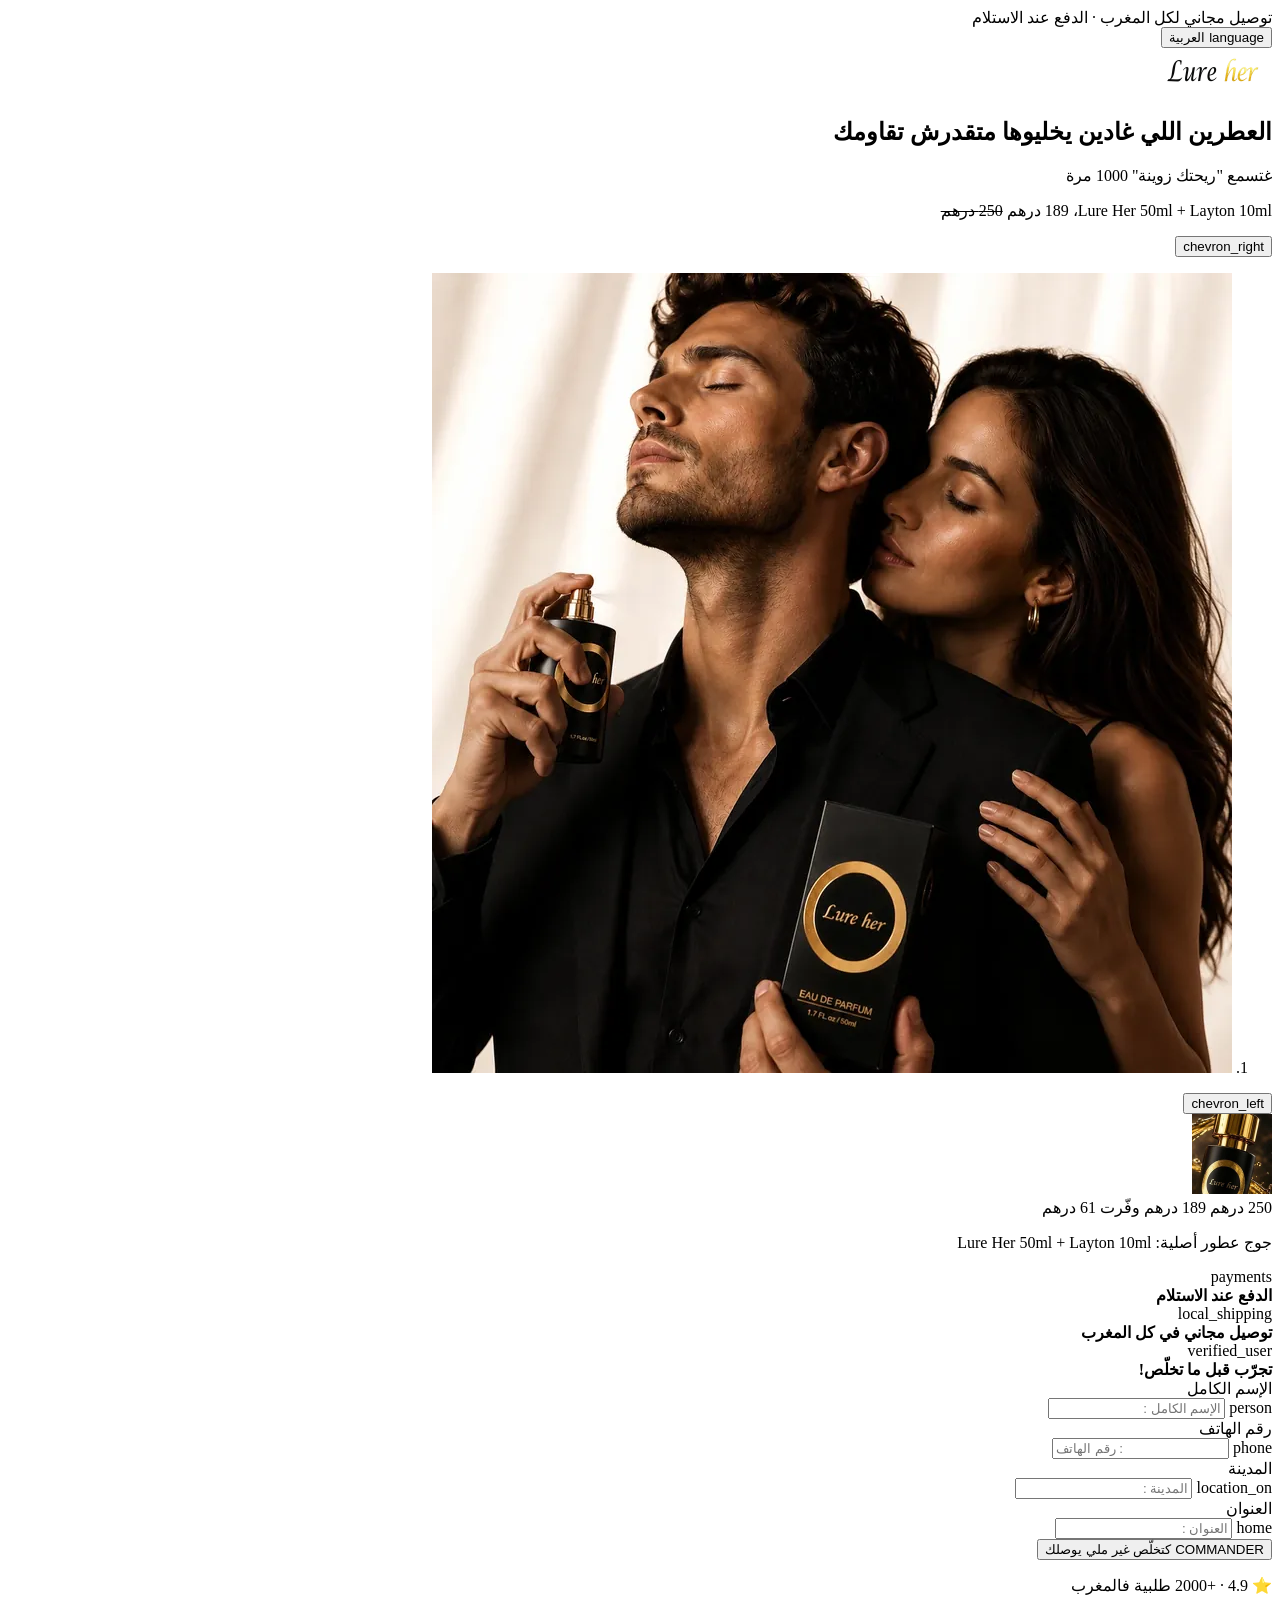
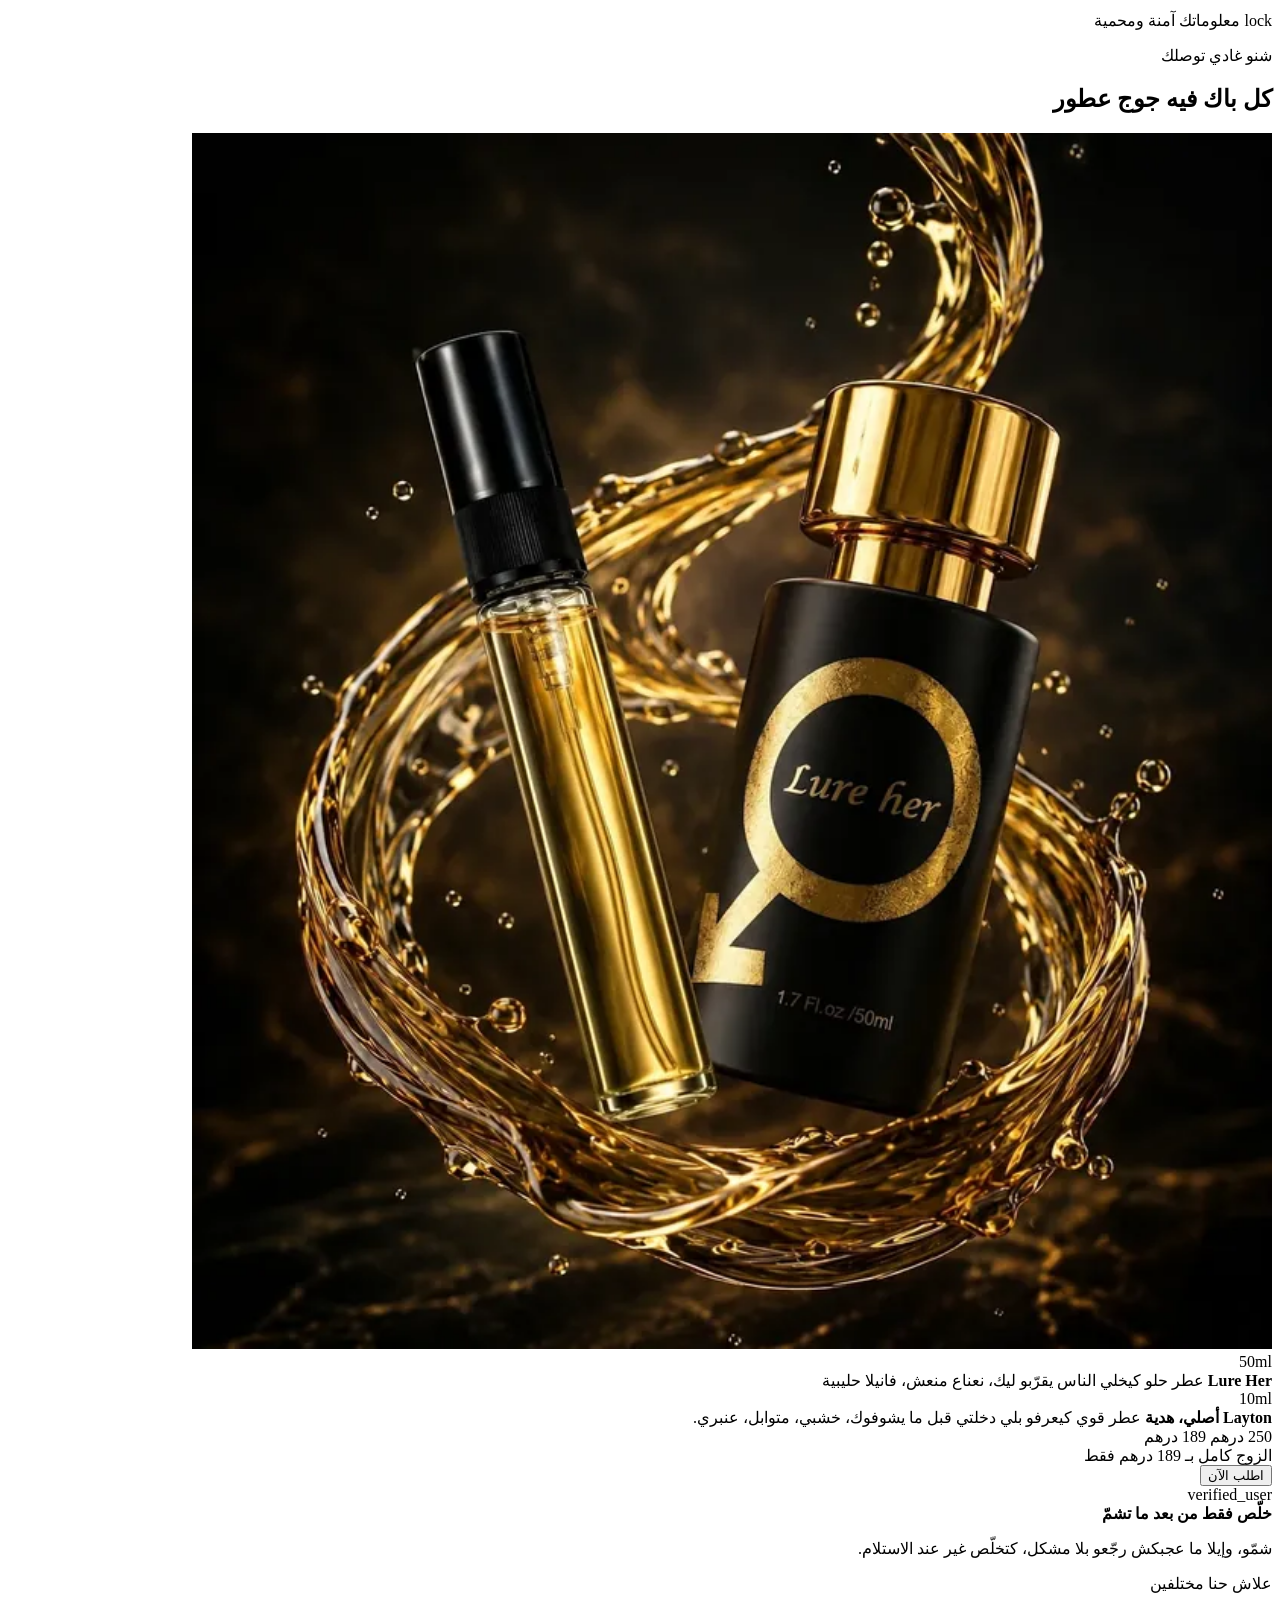
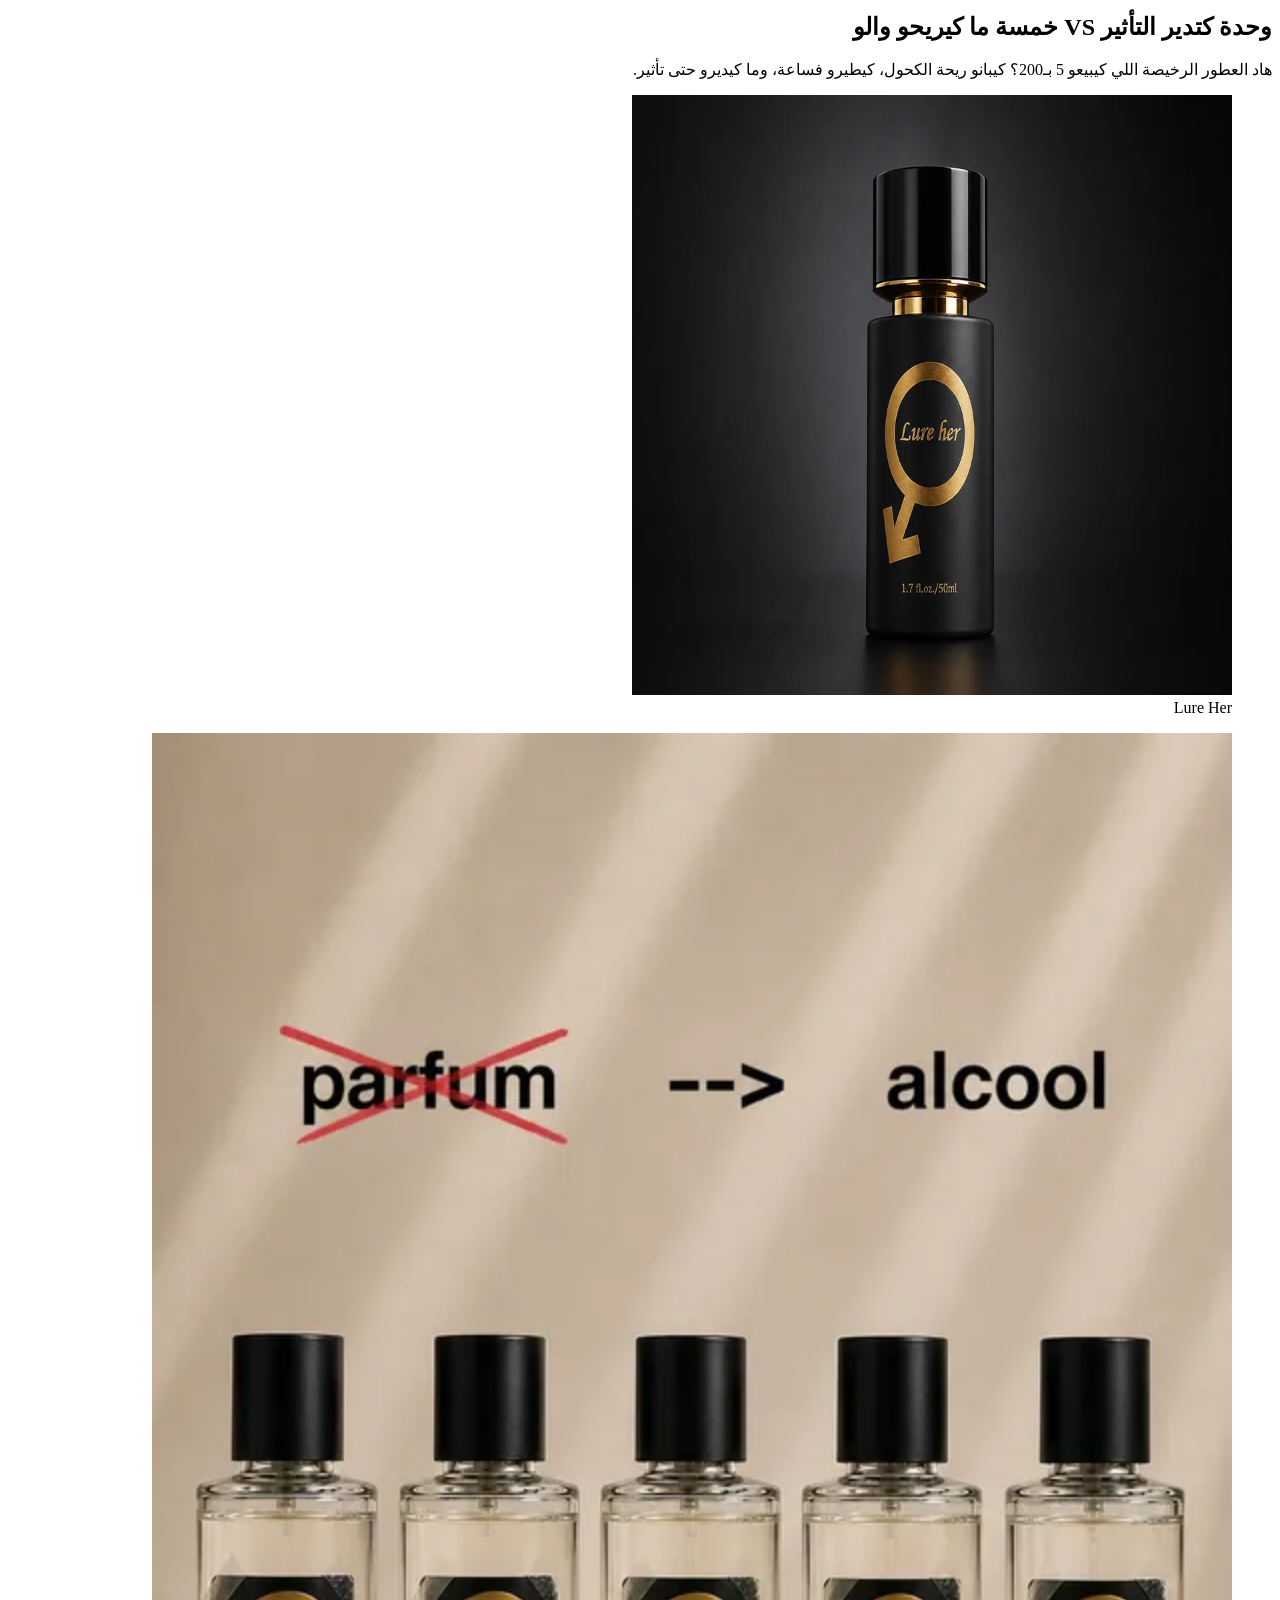
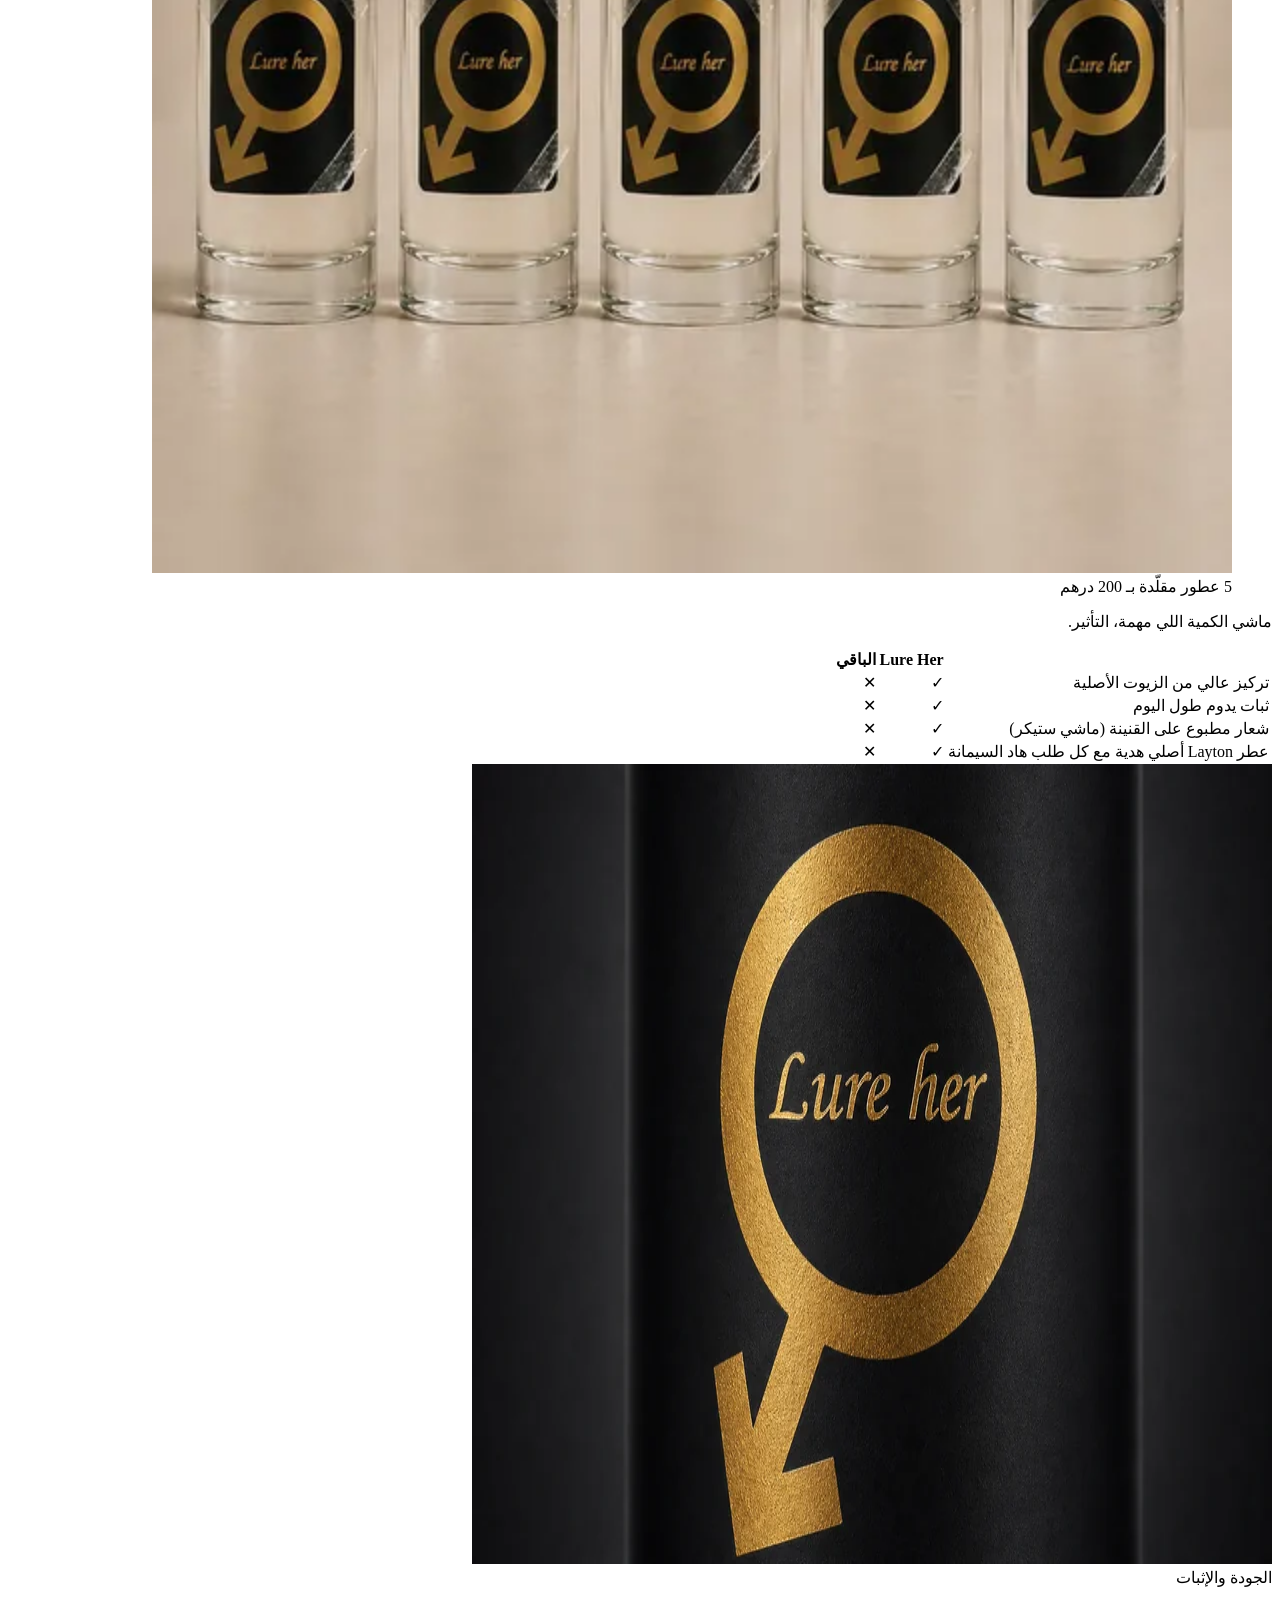
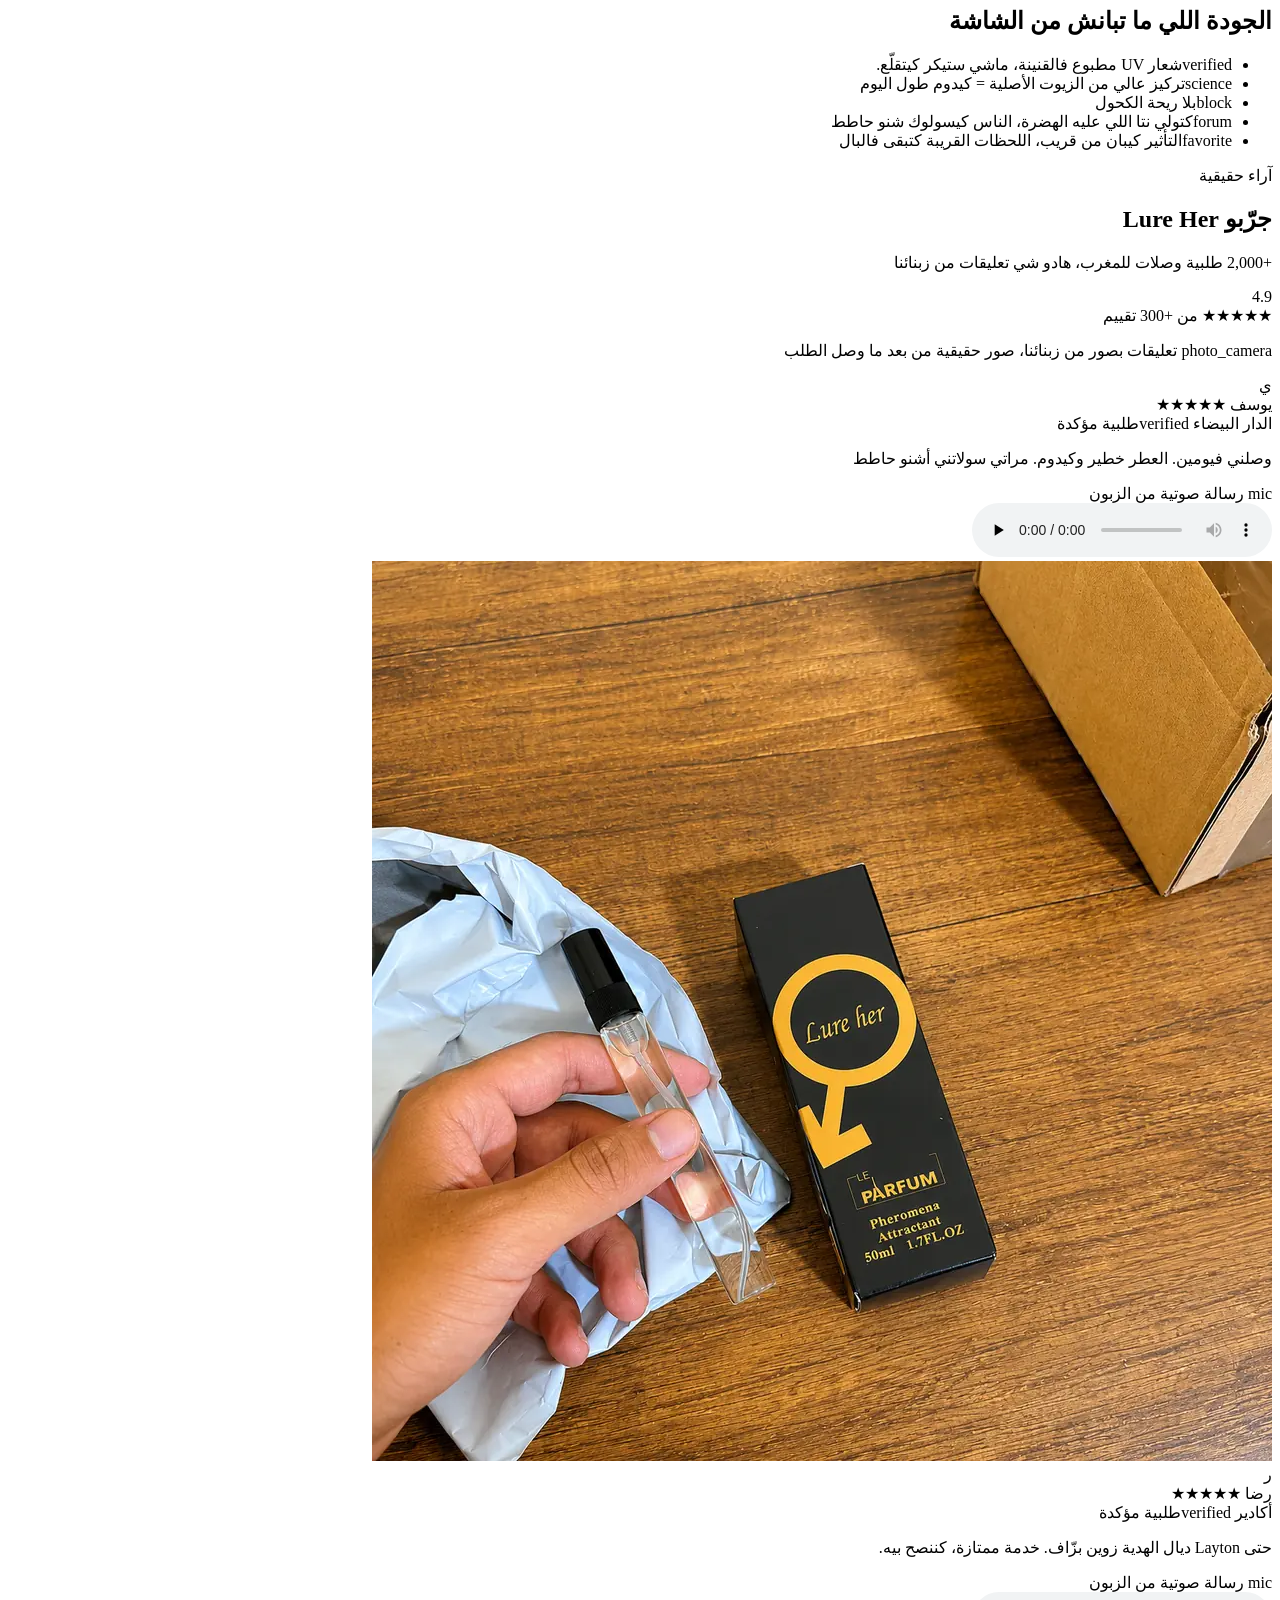
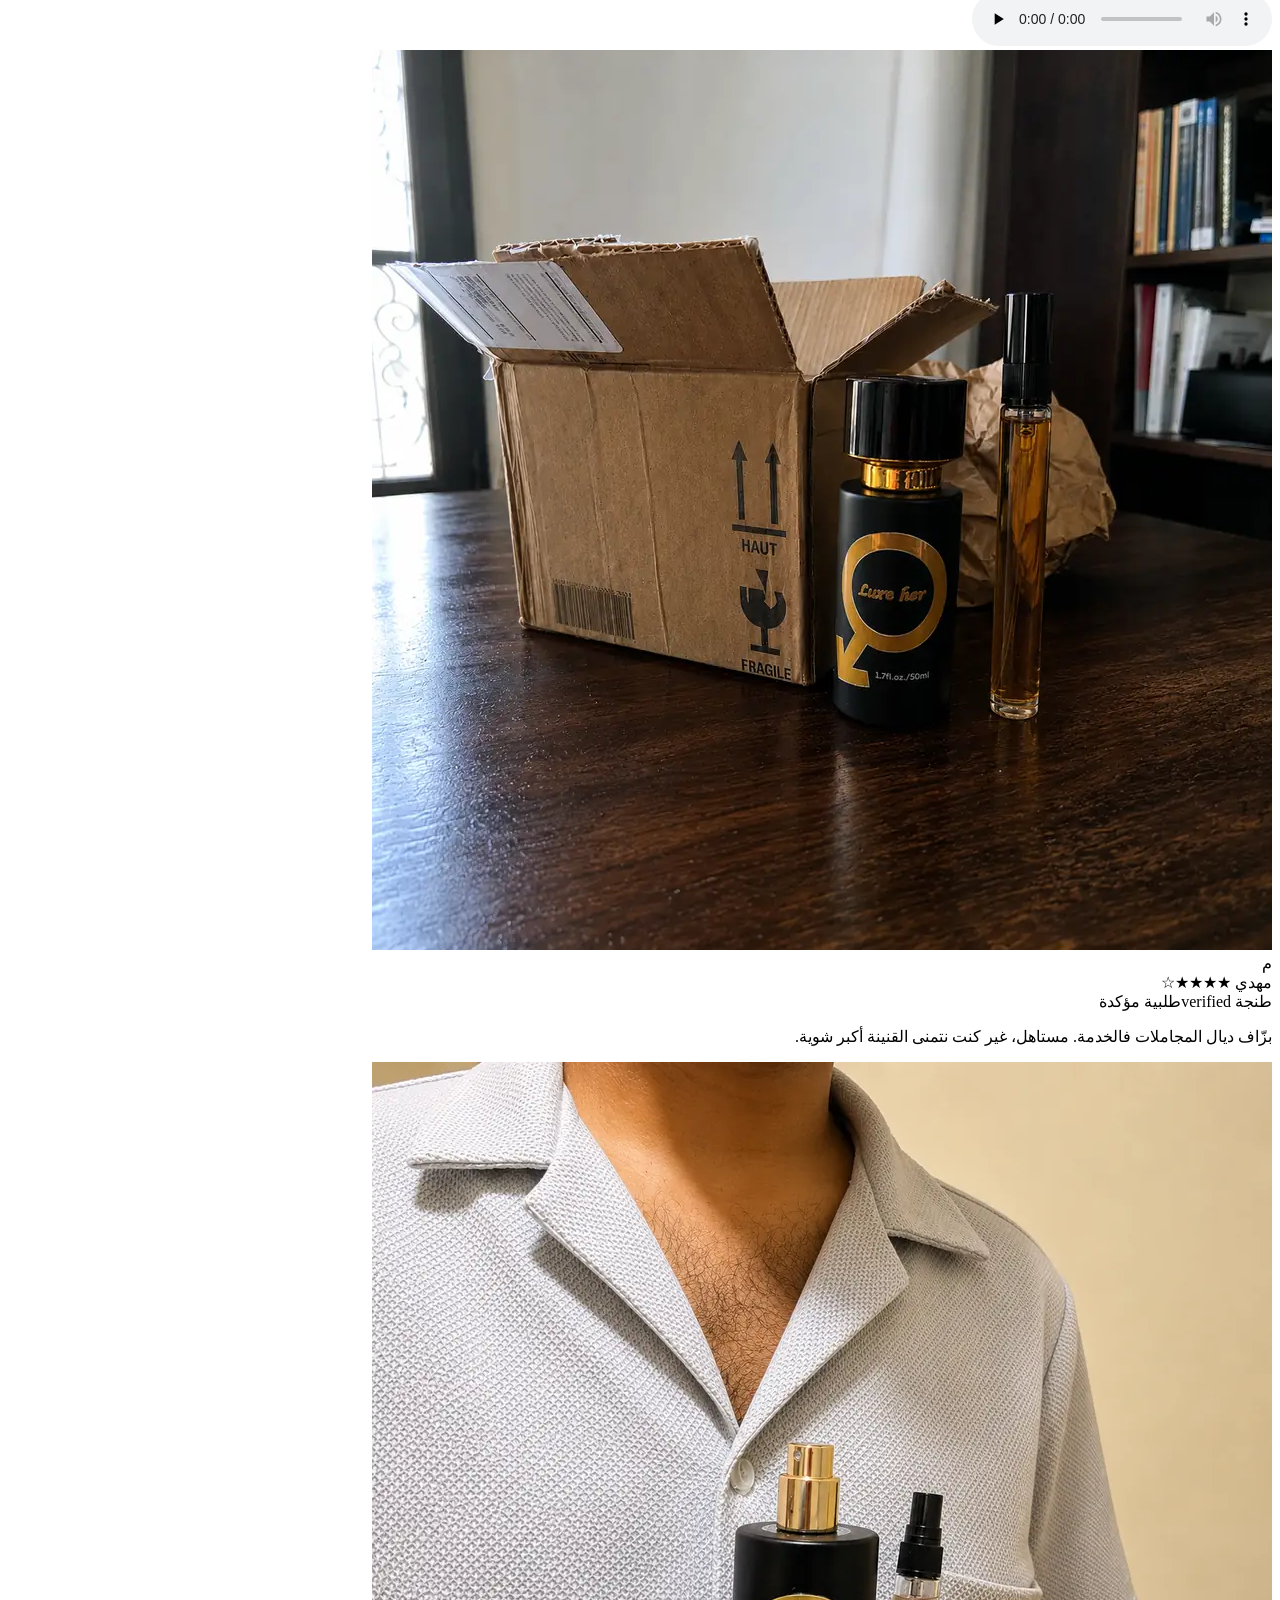
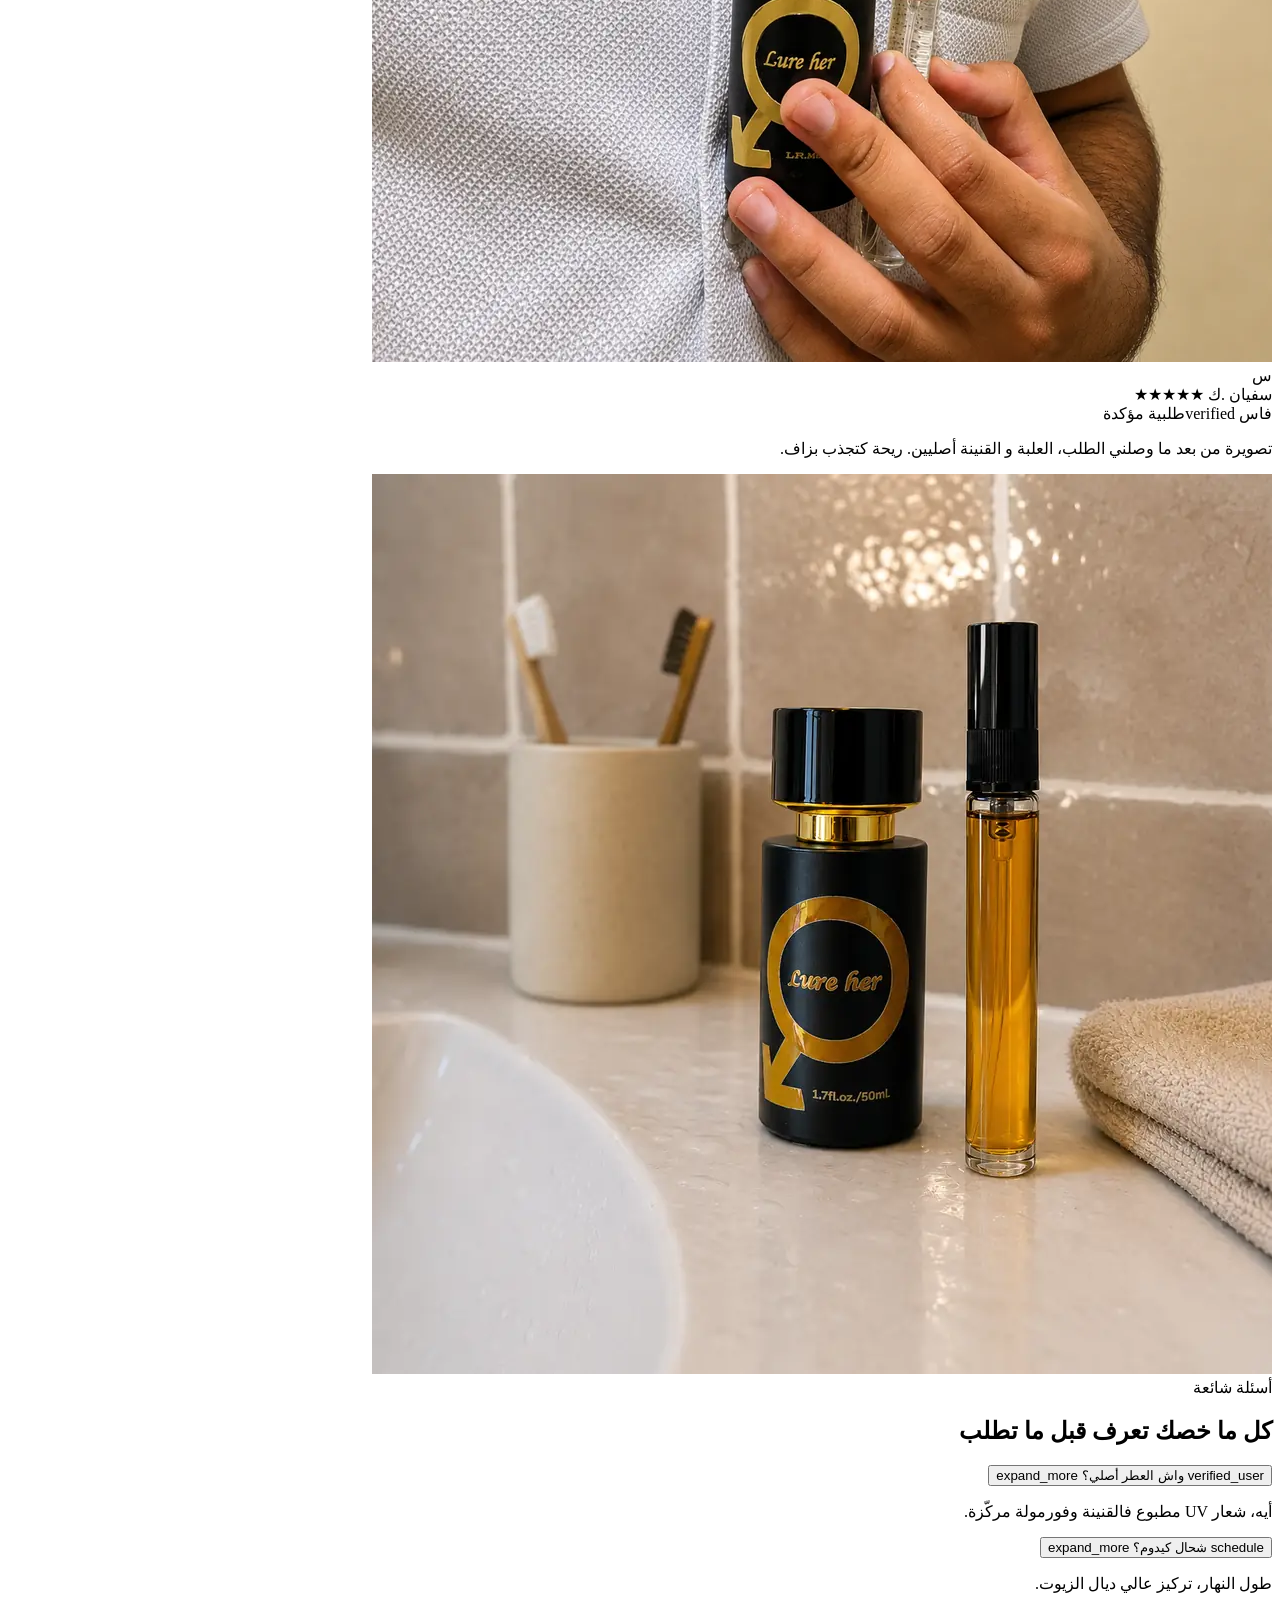
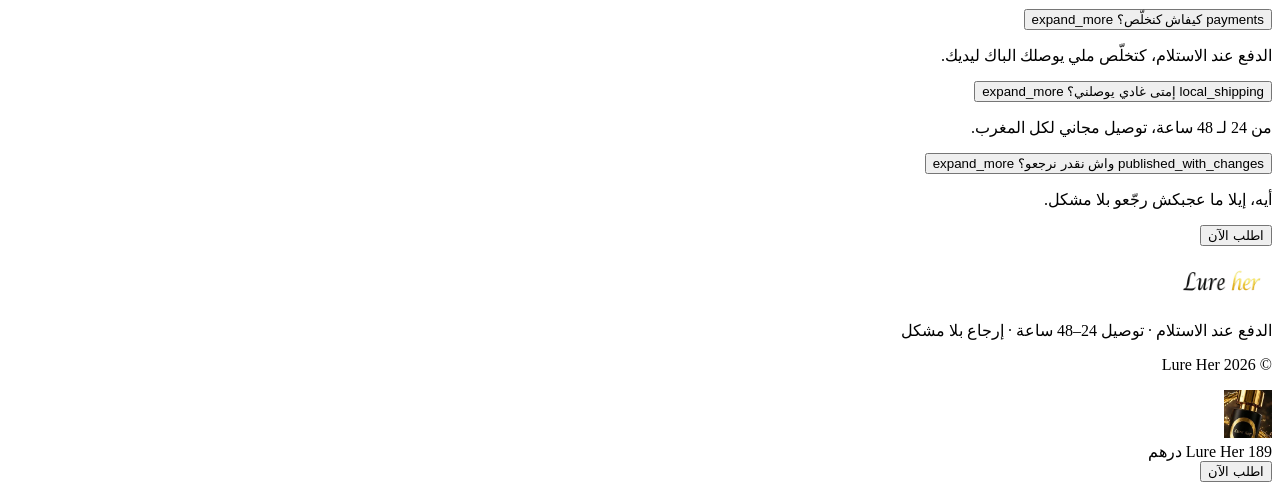
==== commit 15f6e4da: "Restore 250 anchor + fix savings to 61 (regressed by rebuild 1b13b3c) The v5-11 rebuild reset the an" ====
--- a/public/pages/lure-her/index.html
+++ b/public/pages/lure-her/index.html
@@ -12,7 +12,6 @@
   <link rel="icon" type="image/webp" href="/images/logos/lureher-logo-nav.webp">
   <link rel="preconnect" href="https://fonts.googleapis.com">
   <link rel="preconnect" href="https://fonts.gstatic.com" crossorigin>
-  <link rel="preload" as="image" href="/images/hero/h-couple-v2-800.webp?v=9" fetchpriority="high">
   <link rel="stylesheet" href="/assets/styles.css">
   <script>
   !function(f,b,e,v,n,t,s){if(f.fbq)return;n=f.fbq=function(){n.callMethod?
@@ -82,7 +81,7 @@
           <div class="hero-copy hero-copy--above">
             <h1 class="t-hero hero-copy-h" data-i18n="land_hero_h">العطرين اللي غادين يخليوها متقدرش تقاومك</h1>
             <p class="t-body t-muted hero-copy-sub" data-i18n="land_hero_sub">غتسمع "ريحتك زوينة" 1000 مرة</p>
-            <p class="hero-offer-chip" data-i18n="hero_offer">Lure Her 50ml + Layton 10ml، ‏189 درهم <s>350 درهم</s></p>
+            <p class="hero-offer-chip" data-i18n="hero_offer">Lure Her 50ml + Layton 10ml، ‏189 درهم <s>250 درهم</s></p>
           </div>
           <div
             class="media-carousel hero-gallery"
@@ -98,12 +97,10 @@
                 <li class="media-carousel-slide is-active" data-slide-id="couple">
                   <img
                     src="/images/hero/h-couple-v2-800.webp?v=9"
-                    fetchpriority="high"
                     alt="امرأة تشمّ رجلاً يضع عطر Lure Her"
                     width="800"
                     height="800"
                     loading="eager"
-                    fetchpriority="high"
                     decoding="async"
                     data-slide-index="0"
                     data-alt-ar="امرأة تشمّ رجلاً يضع عطر Lure Her"
@@ -130,9 +127,9 @@
                 <img class="order-card-thumb" alt="Lure Her Parfum" src="/images/product/bottle-thumb.webp?v=9" width="80" height="80" loading="eager" decoding="async"/>
                 <div class="order-card-offer">
                   <div class="checkout-price-row">
-                    <span class="strike-price" id="compare-price-display">350 درهم</span>
+                    <span class="strike-price" id="compare-price-display">250 درهم</span>
                     <span class="price-tag-big" id="display-price">189 درهم</span>
-                    <span class="savings-tag savings-tag--inline" id="savings-display" data-i18n="savings_tag">وفّرت 161 درهم</span>
+                    <span class="savings-tag savings-tag--inline" id="savings-display" data-i18n="savings_tag">وفّرت 61 درهم</span>
                   </div>
                   <p class="price-subnote offer-name-line" data-i18n="offer_name">جوج عطور أصلية: Lure Her 50ml + Layton 10ml</p>
                 </div>
@@ -254,7 +251,7 @@
             </div>
             <div class="coffret-total">
               <div class="coffret-total-price">
-                <span class="coffret-strike" data-i18n="coffret_strike">350 درهم</span>
+                <span class="coffret-strike" data-i18n="coffret_strike">250 درهم</span>
                 <span class="coffret-now" data-i18n="coffret_now">189 درهم</span>
               </div>
               <span class="coffret-total-label" data-i18n="box_foot">الزوج كامل بـ 189 درهم فقط</span>
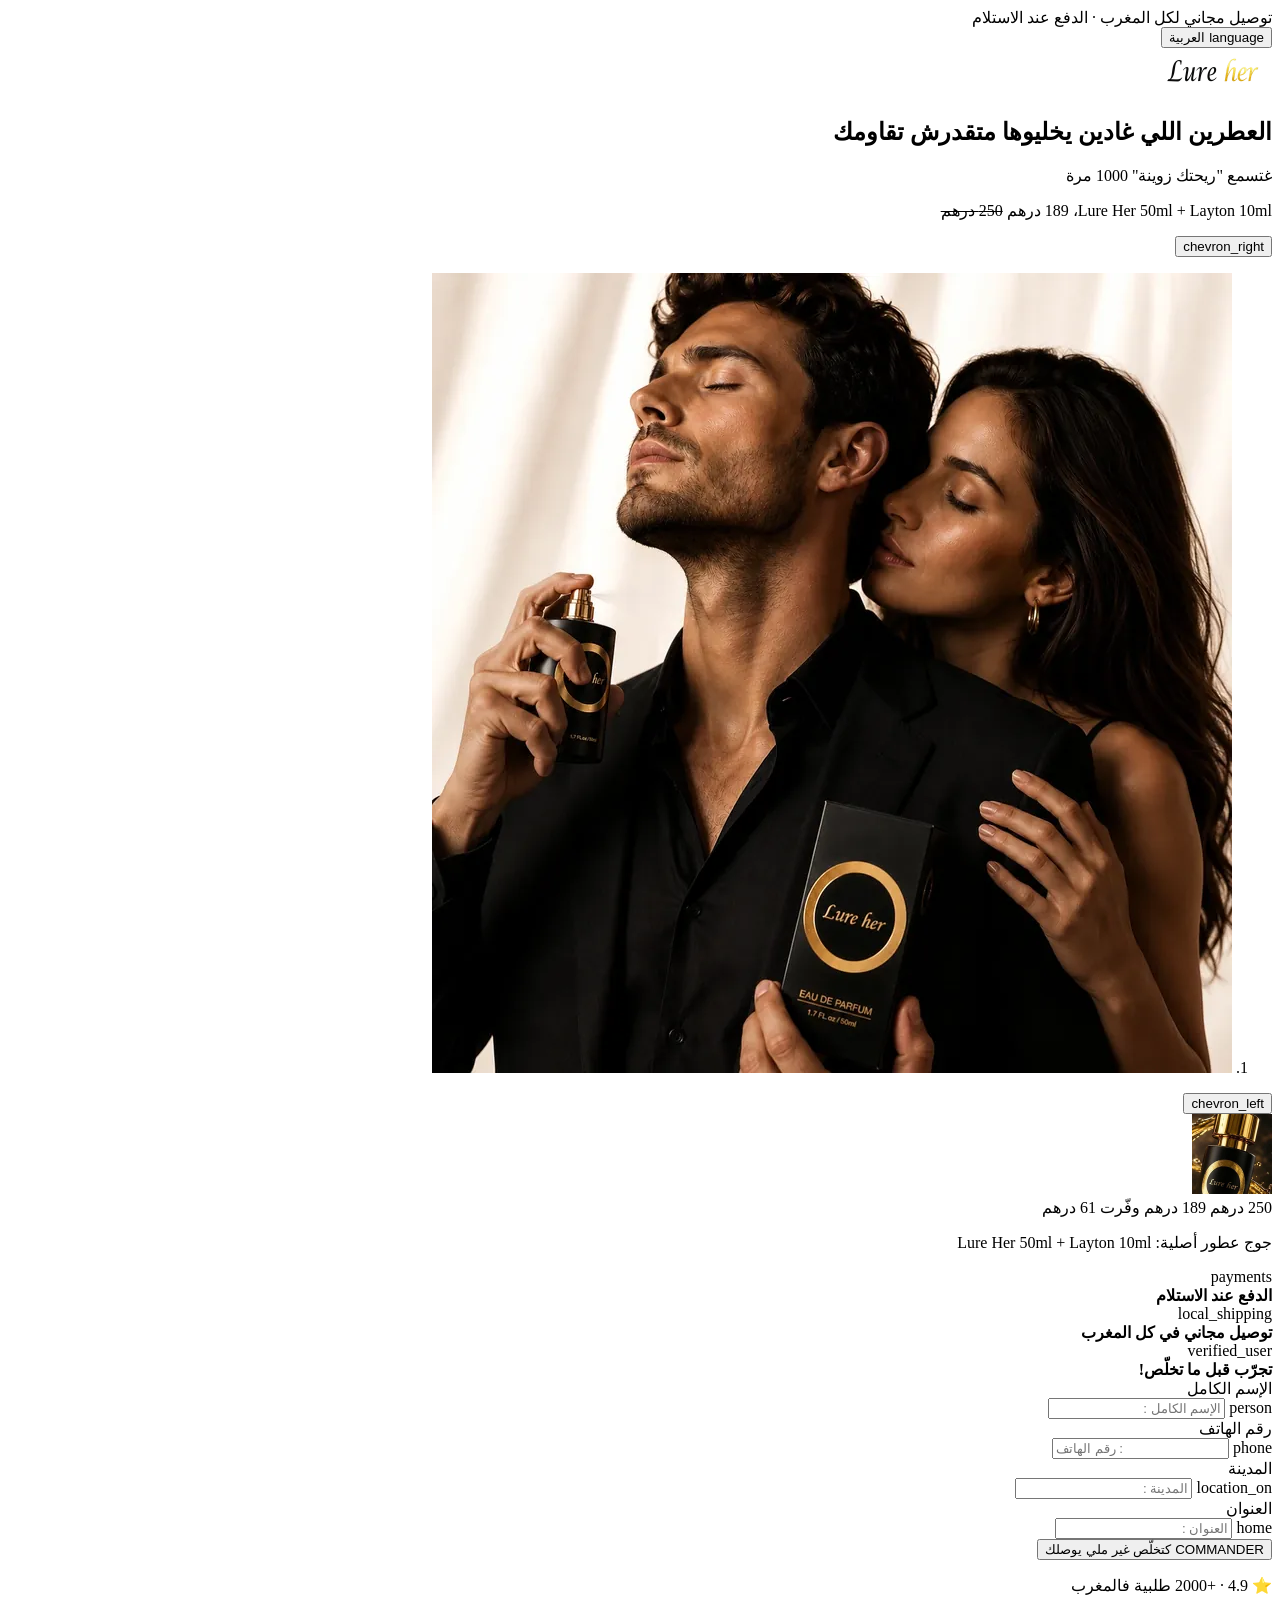
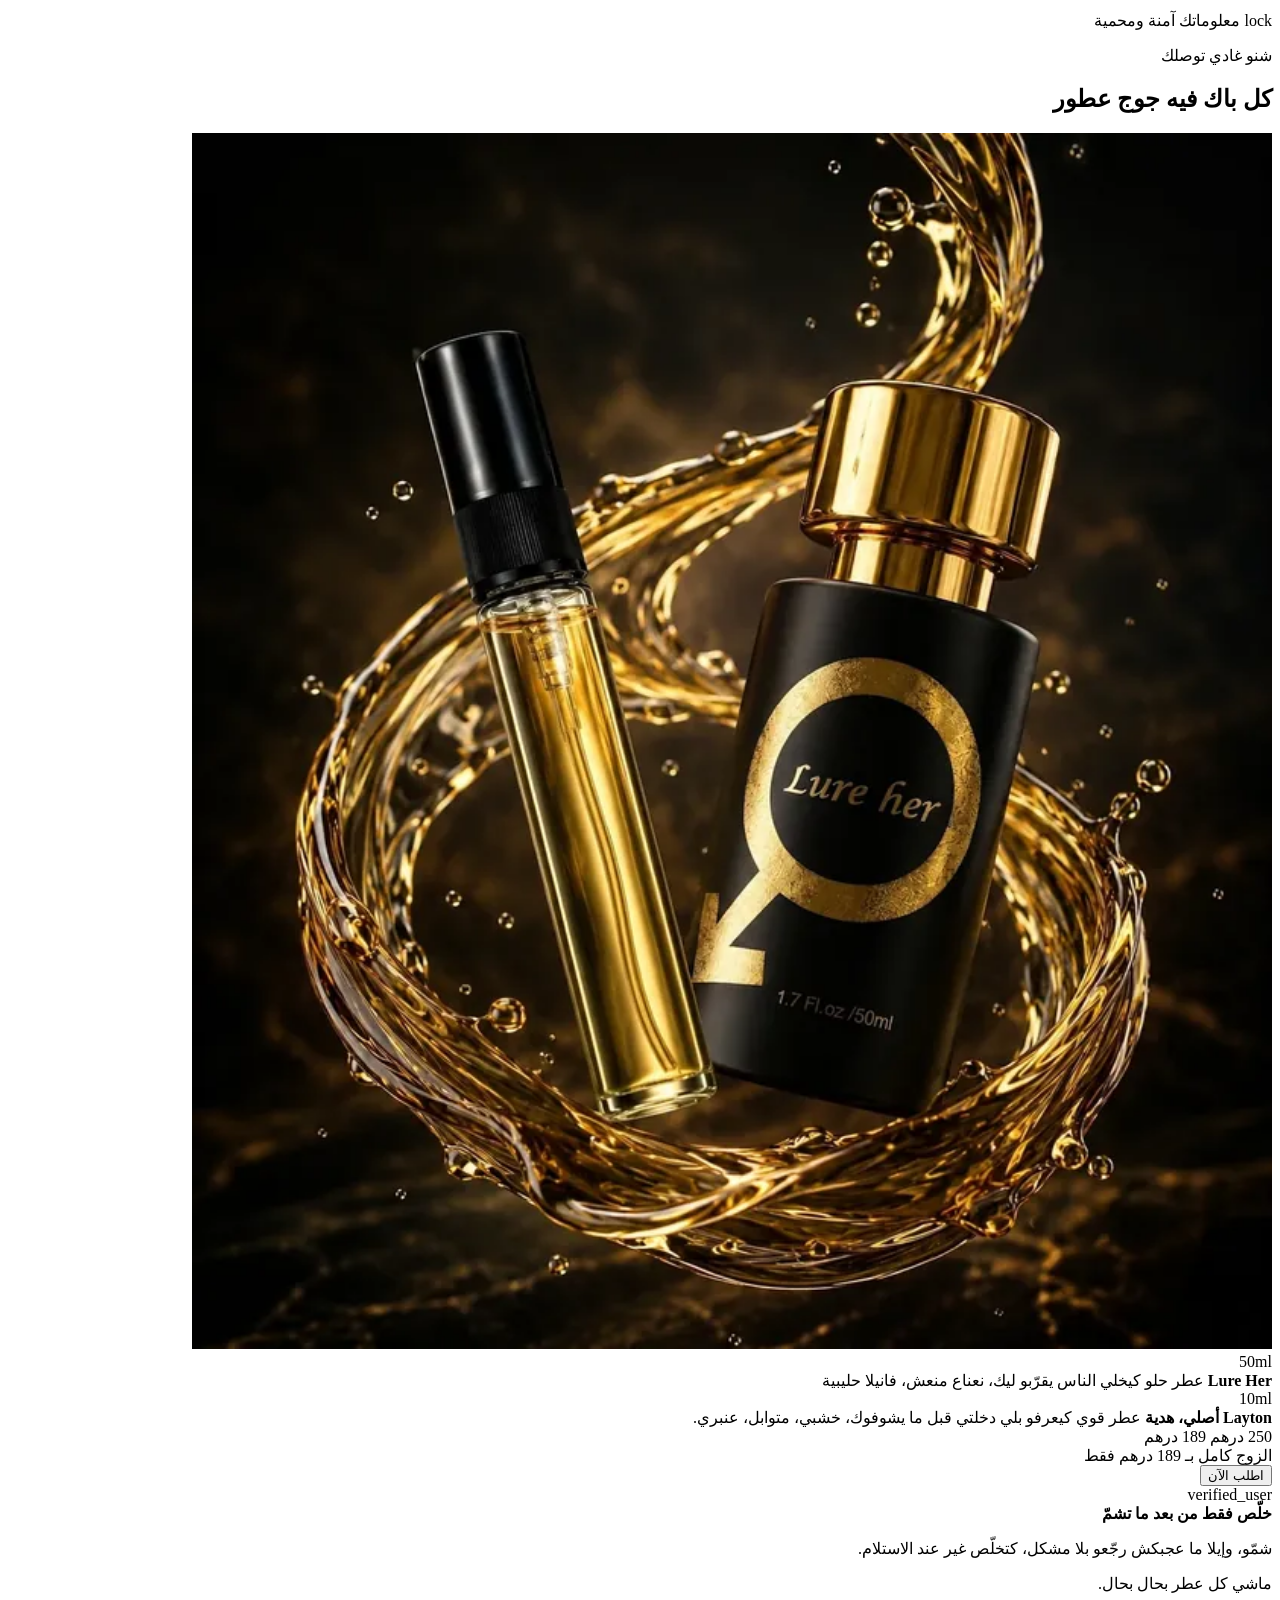
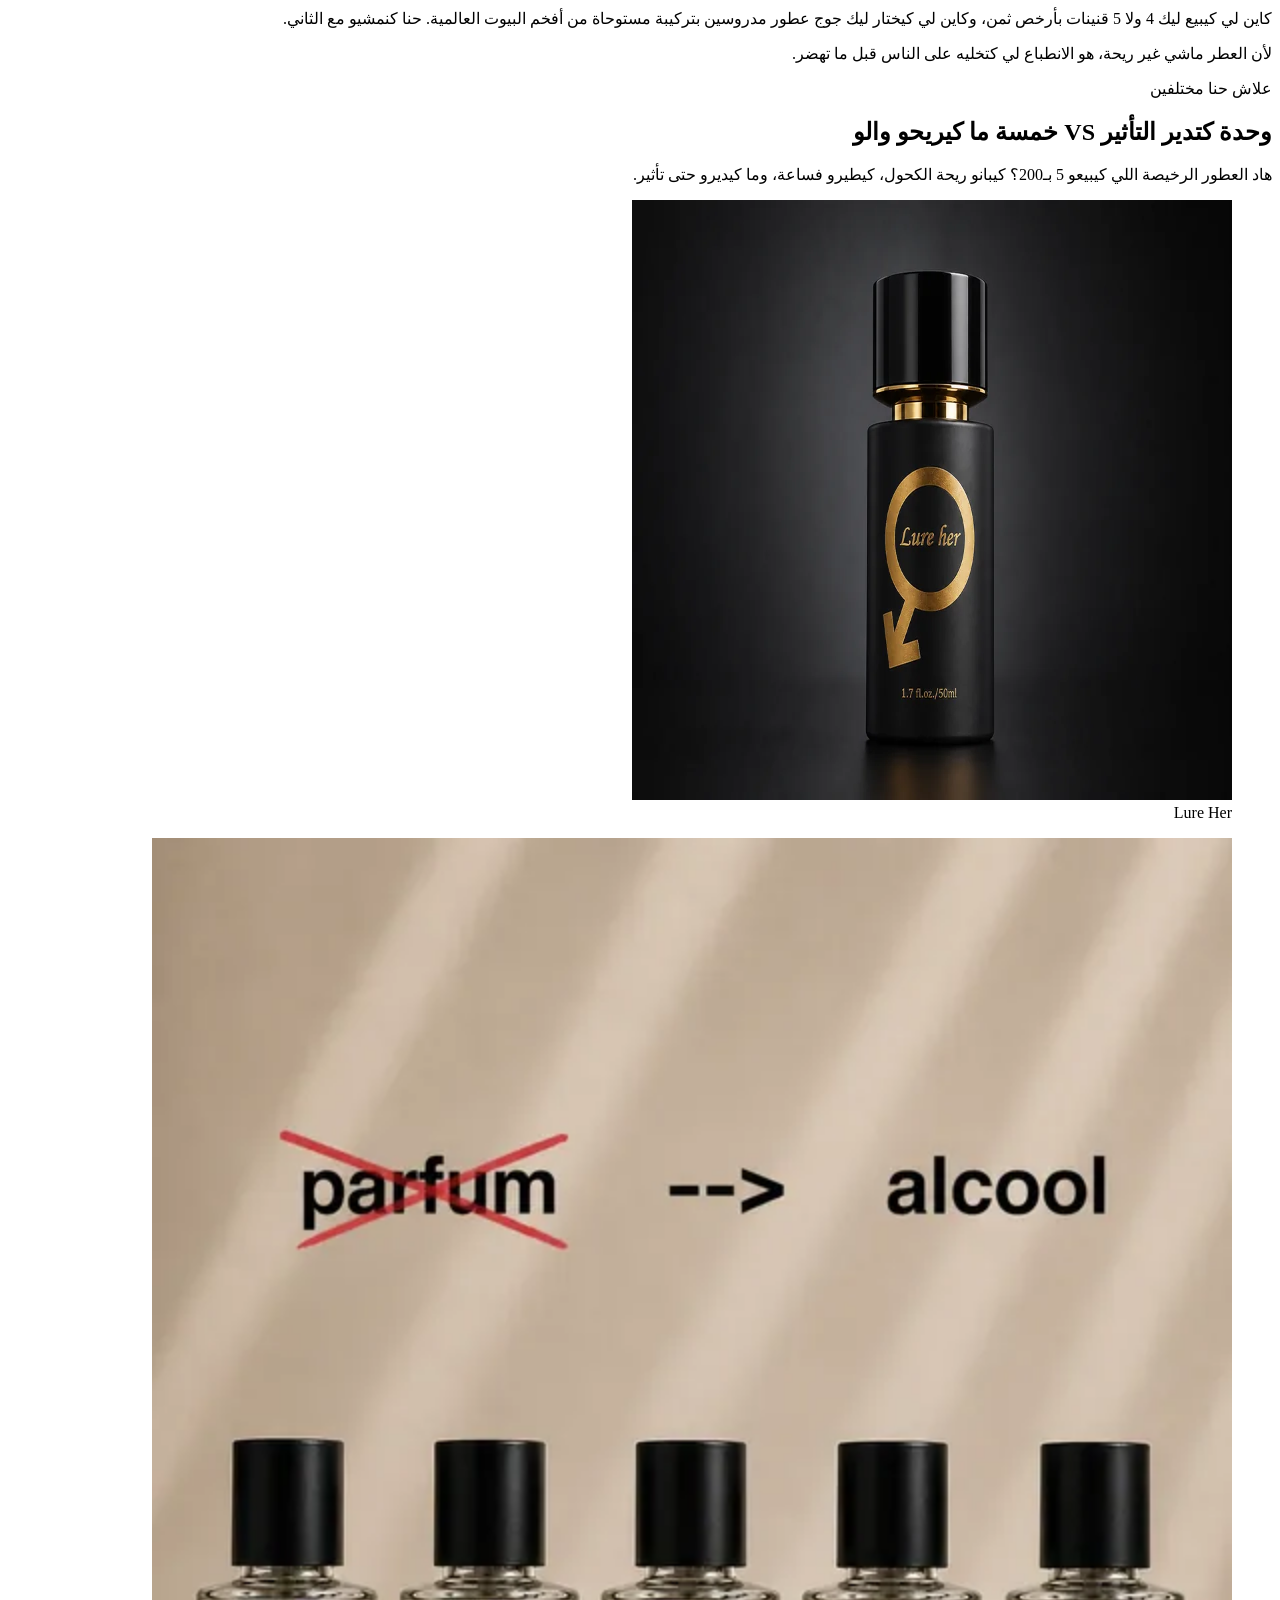
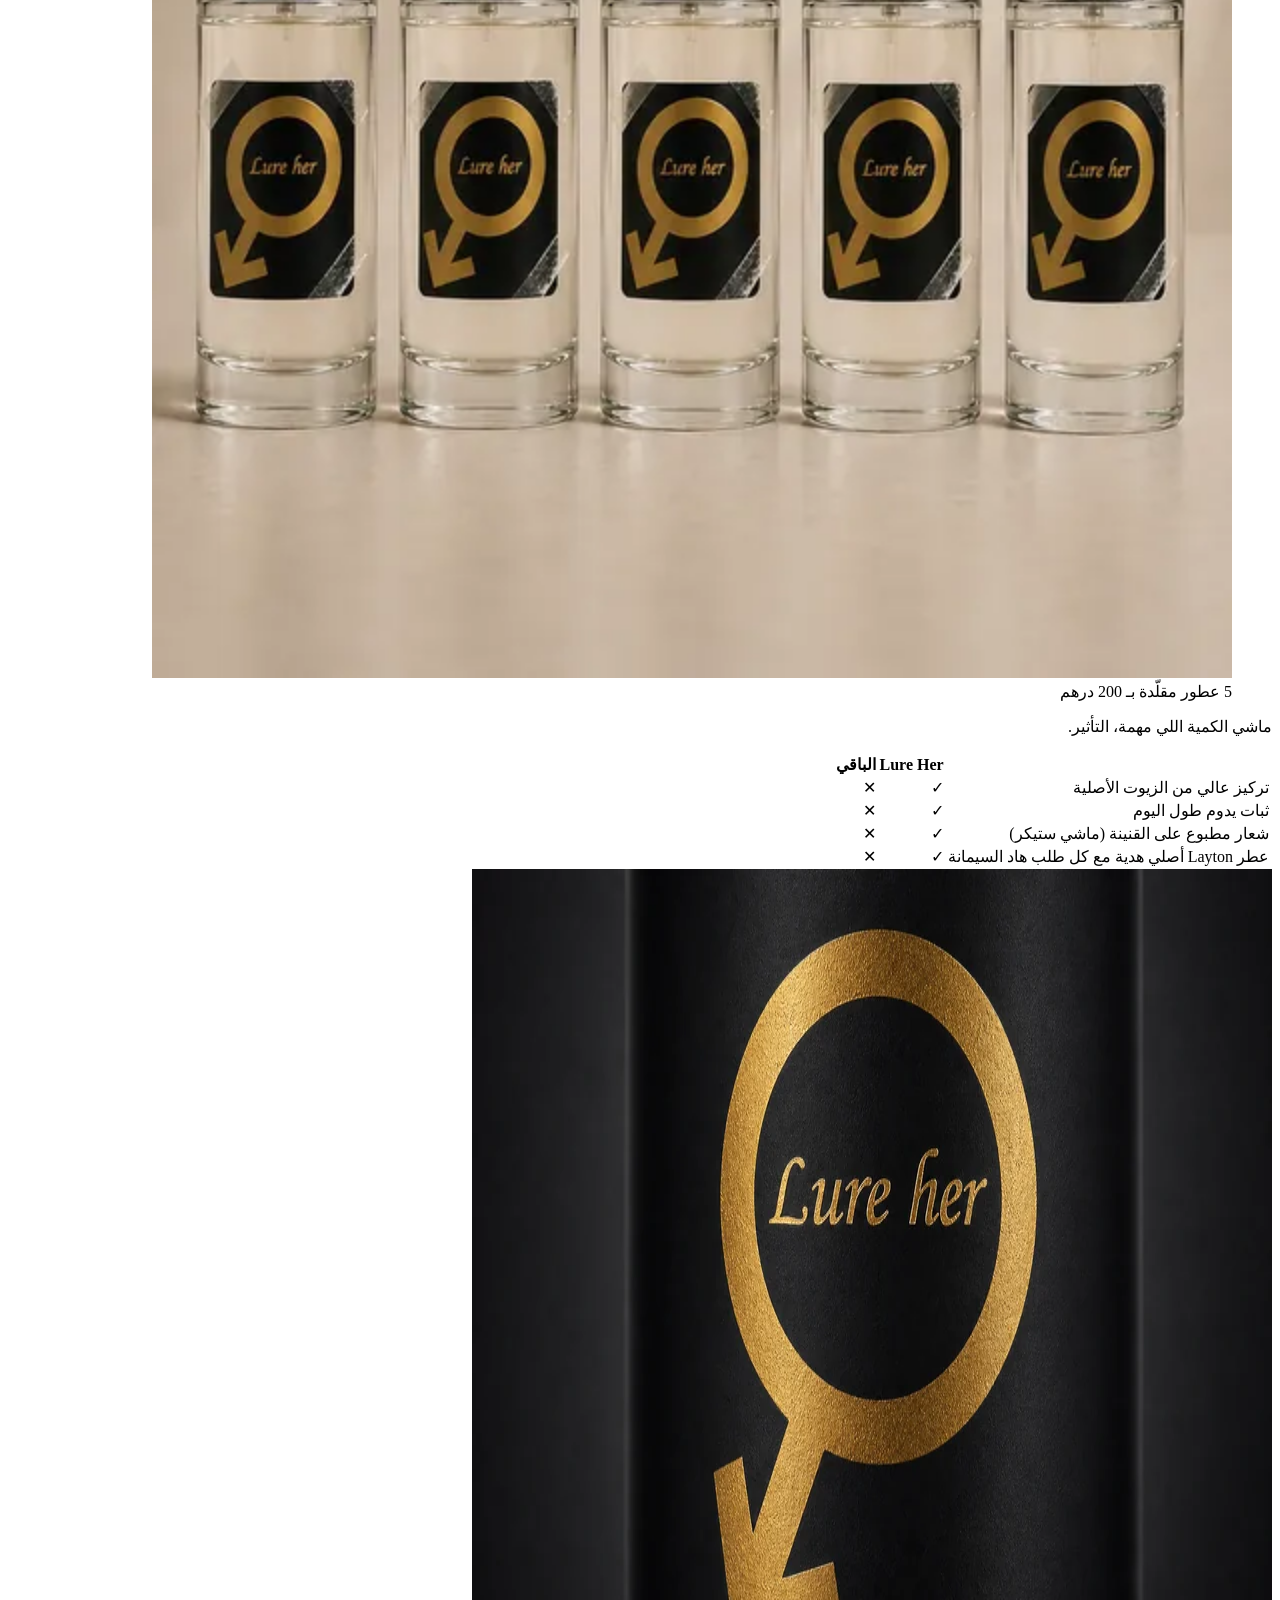
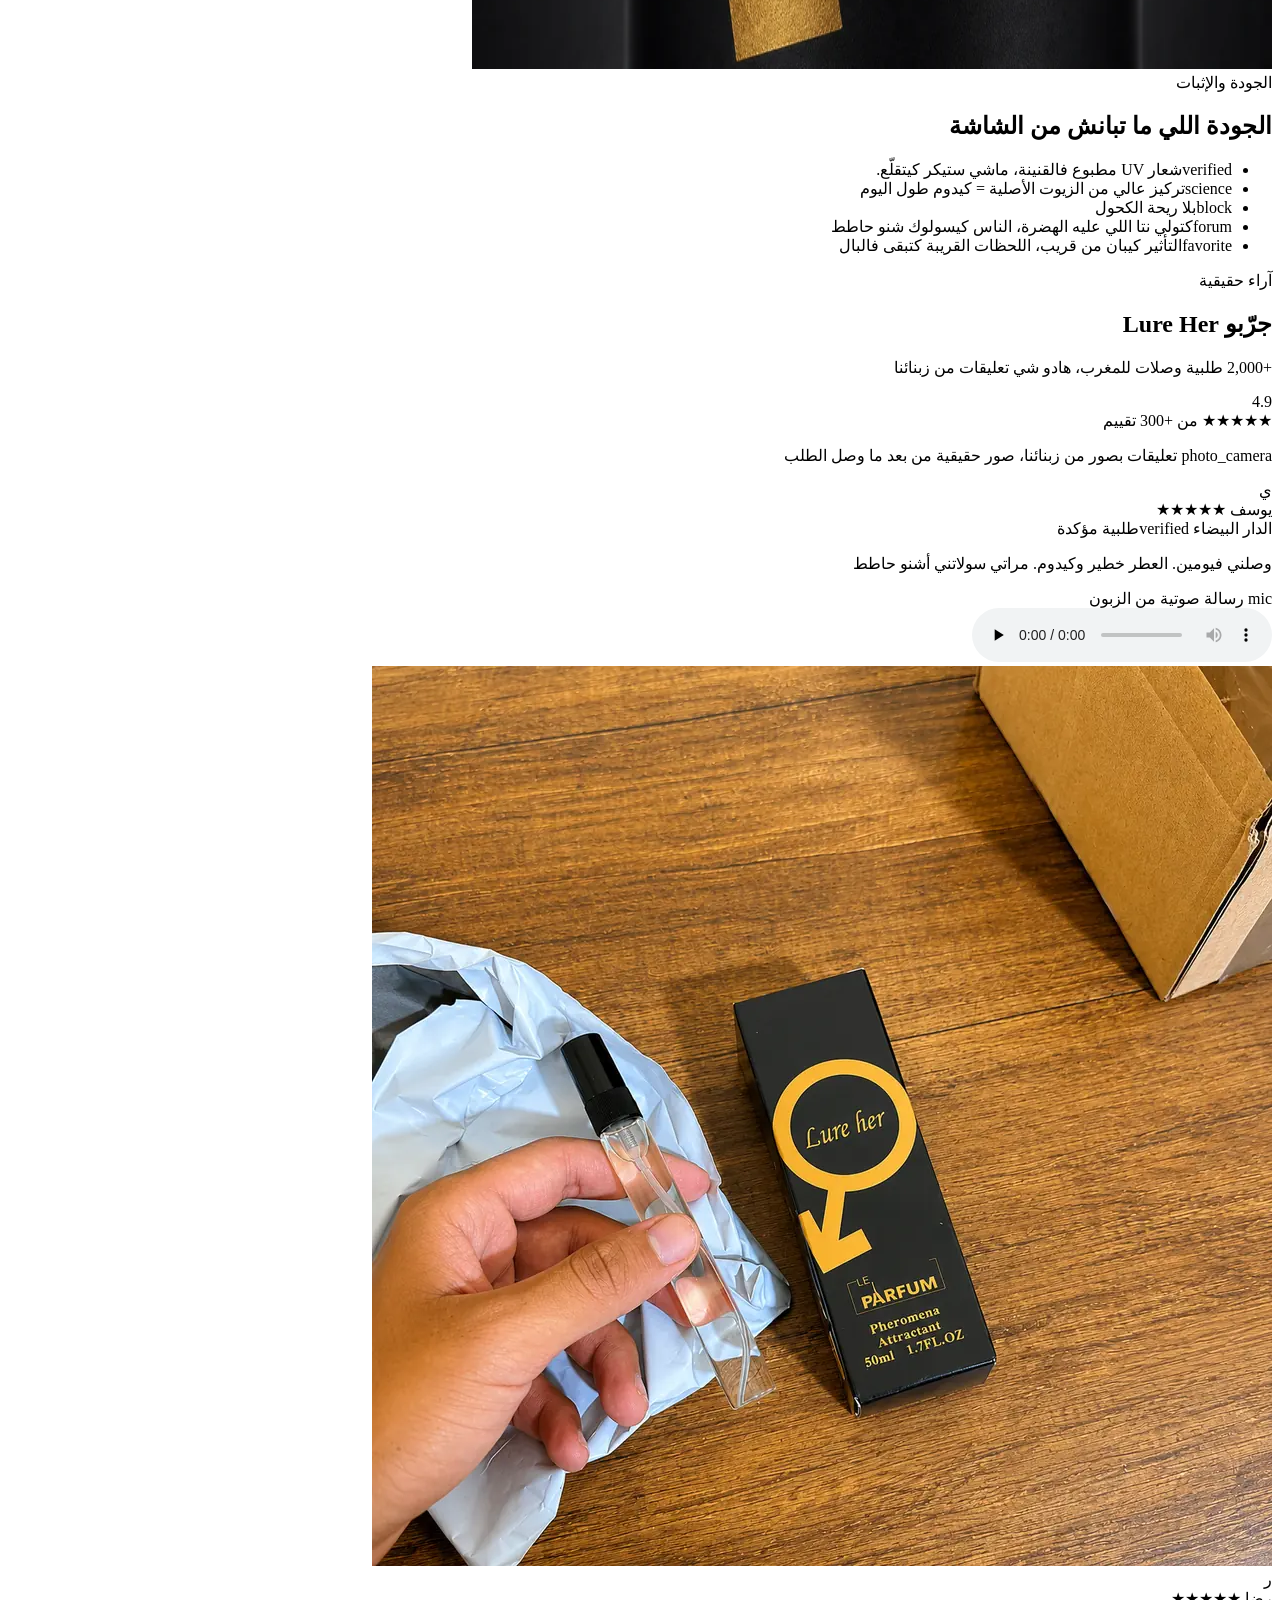
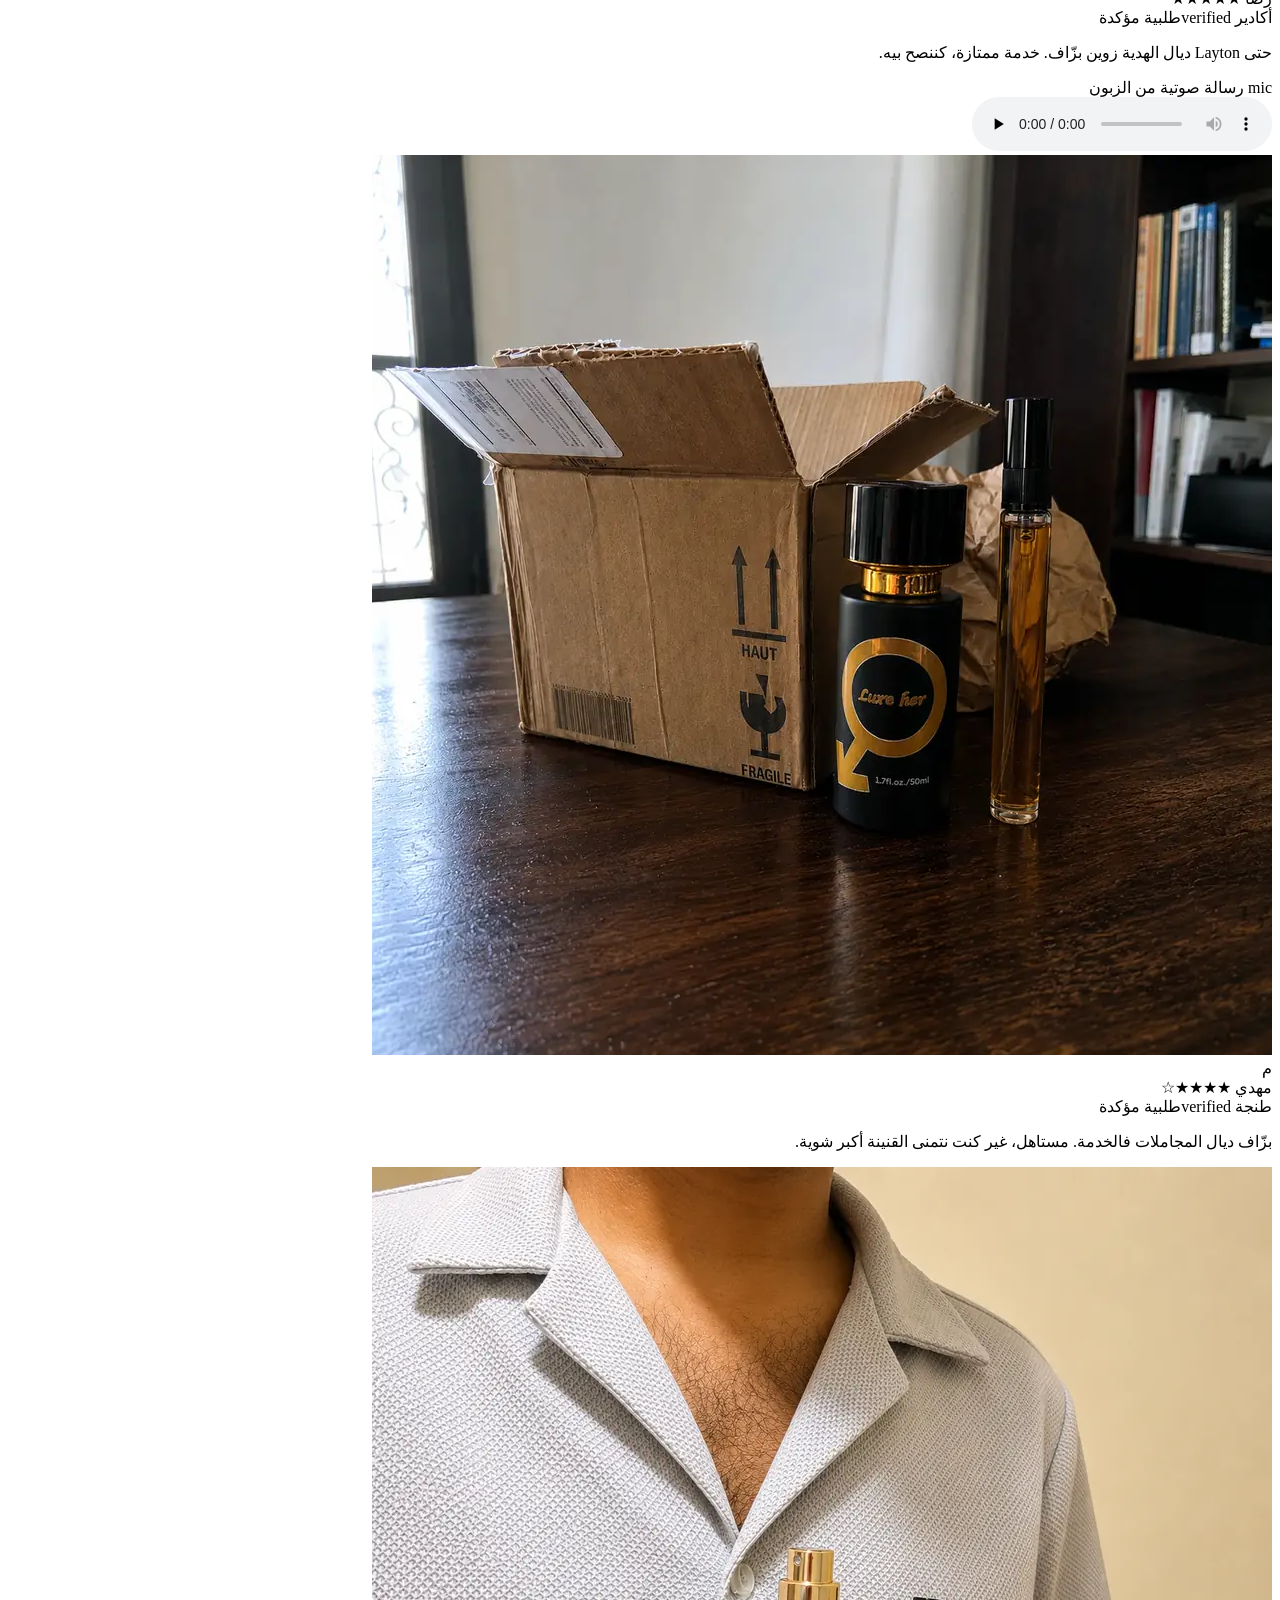
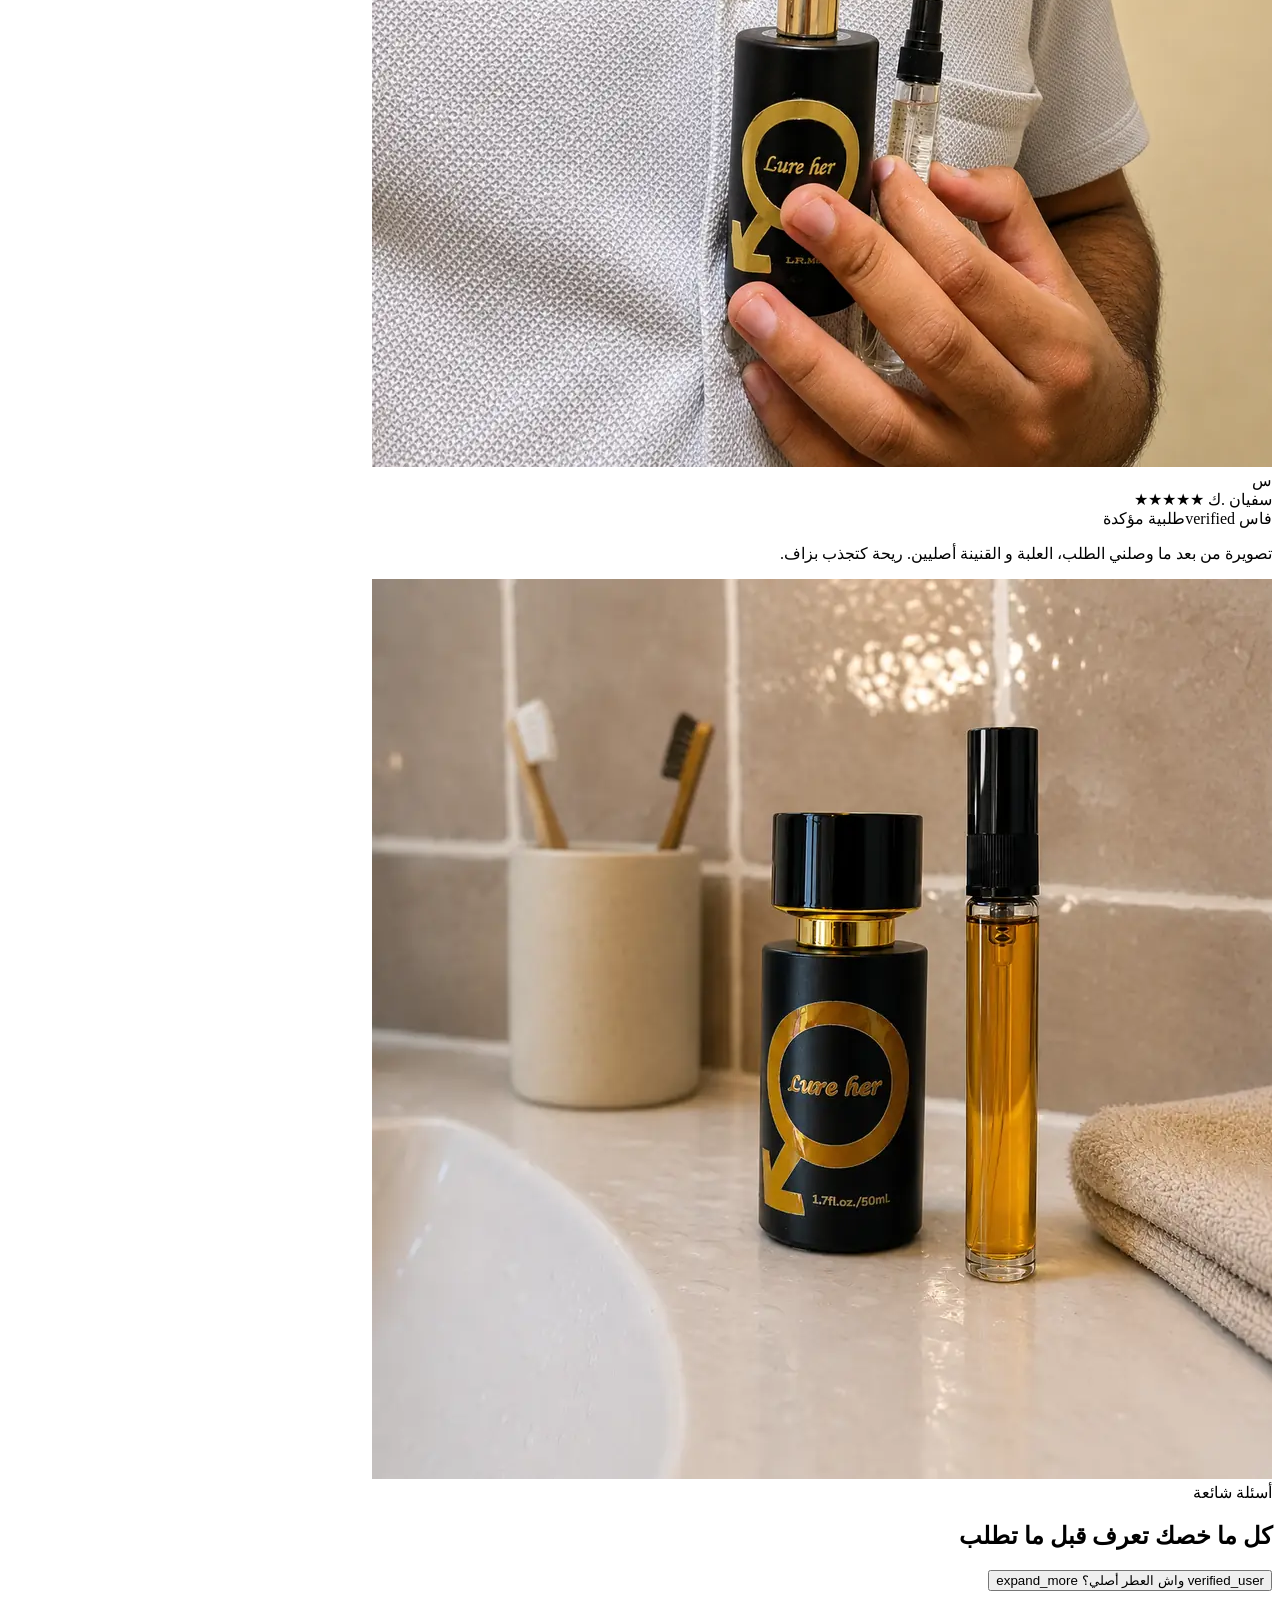
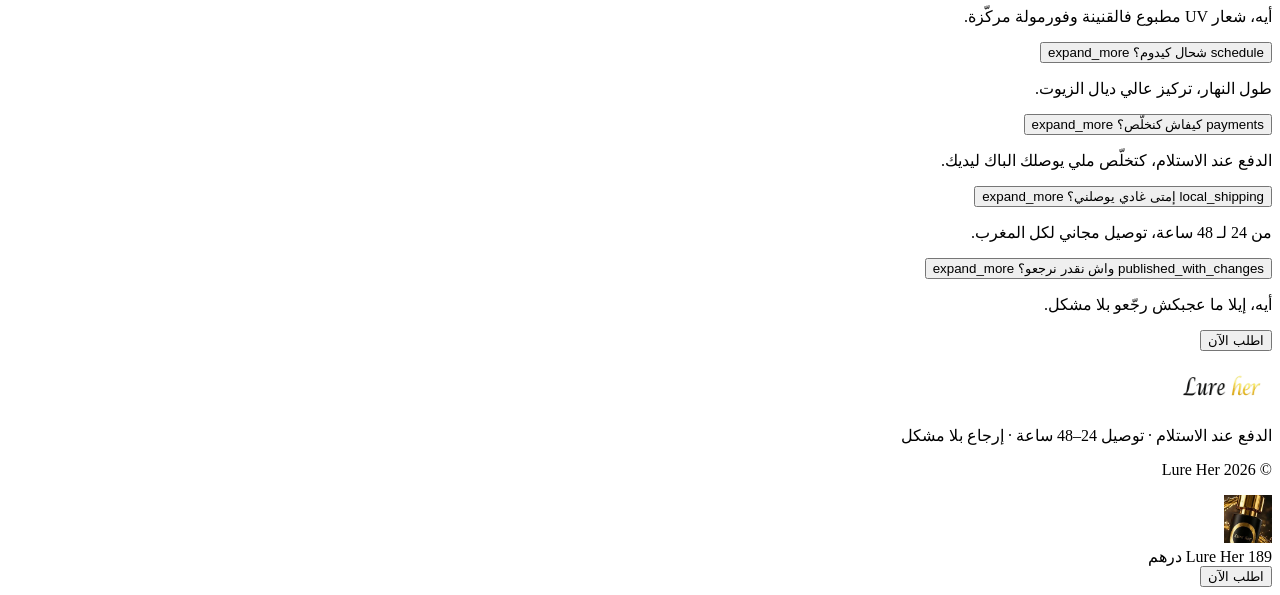
==== commit 12c86785: "Add creed thesis band above the VS comparison Version B "not every perfume is the same" copy: design" ====
--- a/public/pages/lure-her/index.html
+++ b/public/pages/lure-her/index.html
@@ -12,7 +12,7 @@
   <link rel="icon" type="image/webp" href="/images/logos/lureher-logo-nav.webp">
   <link rel="preconnect" href="https://fonts.googleapis.com">
   <link rel="preconnect" href="https://fonts.gstatic.com" crossorigin>
-  <link rel="stylesheet" href="/assets/styles.css">
+  <link rel="stylesheet" href="/assets/styles.css?v=0307116e">
   <script>
   !function(f,b,e,v,n,t,s){if(f.fbq)return;n=f.fbq=function(){n.callMethod?
   n.callMethod.apply(n,arguments):n.queue.push(arguments)};if(!f._fbq)f._fbq=n;
@@ -273,6 +273,14 @@
             <p class="guarantee-sub" data-i18n="guarantee_sub">شمّو، وإيلا ما عجبكش رجّعو بلا مشكل، كتخلّص غير عند الاستلام.</p>
           </div>
         </div>
+      </div>
+    </section>
+
+    <section class="creed-section reveal" id="creed-section">
+      <div class="section-container creed-inner">
+        <p class="creed-kicker" data-i18n="creed_kicker">ماشي كل عطر بحال بحال.</p>
+        <p class="creed-lead" data-i18n="creed_lead">كاين لي كيبيع ليك 4 ولا 5 قنينات بأرخص ثمن، وكاين لي كيختار ليك جوج عطور مدروسين بتركيبة مستوحاة من أفخم البيوت العالمية. حنا كنمشيو مع الثاني.</p>
+        <p class="creed-close" data-i18n="creed_close">لأن العطر ماشي غير ريحة، هو الانطباع لي كتخليه على الناس قبل ما تهضر.</p>
       </div>
     </section>
 
@@ -630,6 +638,6 @@
 
 </div>
 
-<script src="/assets/script.js" defer></script>
+<script src="/assets/script.js?v=ce3426d9" defer></script>
 </body>
 </html>
